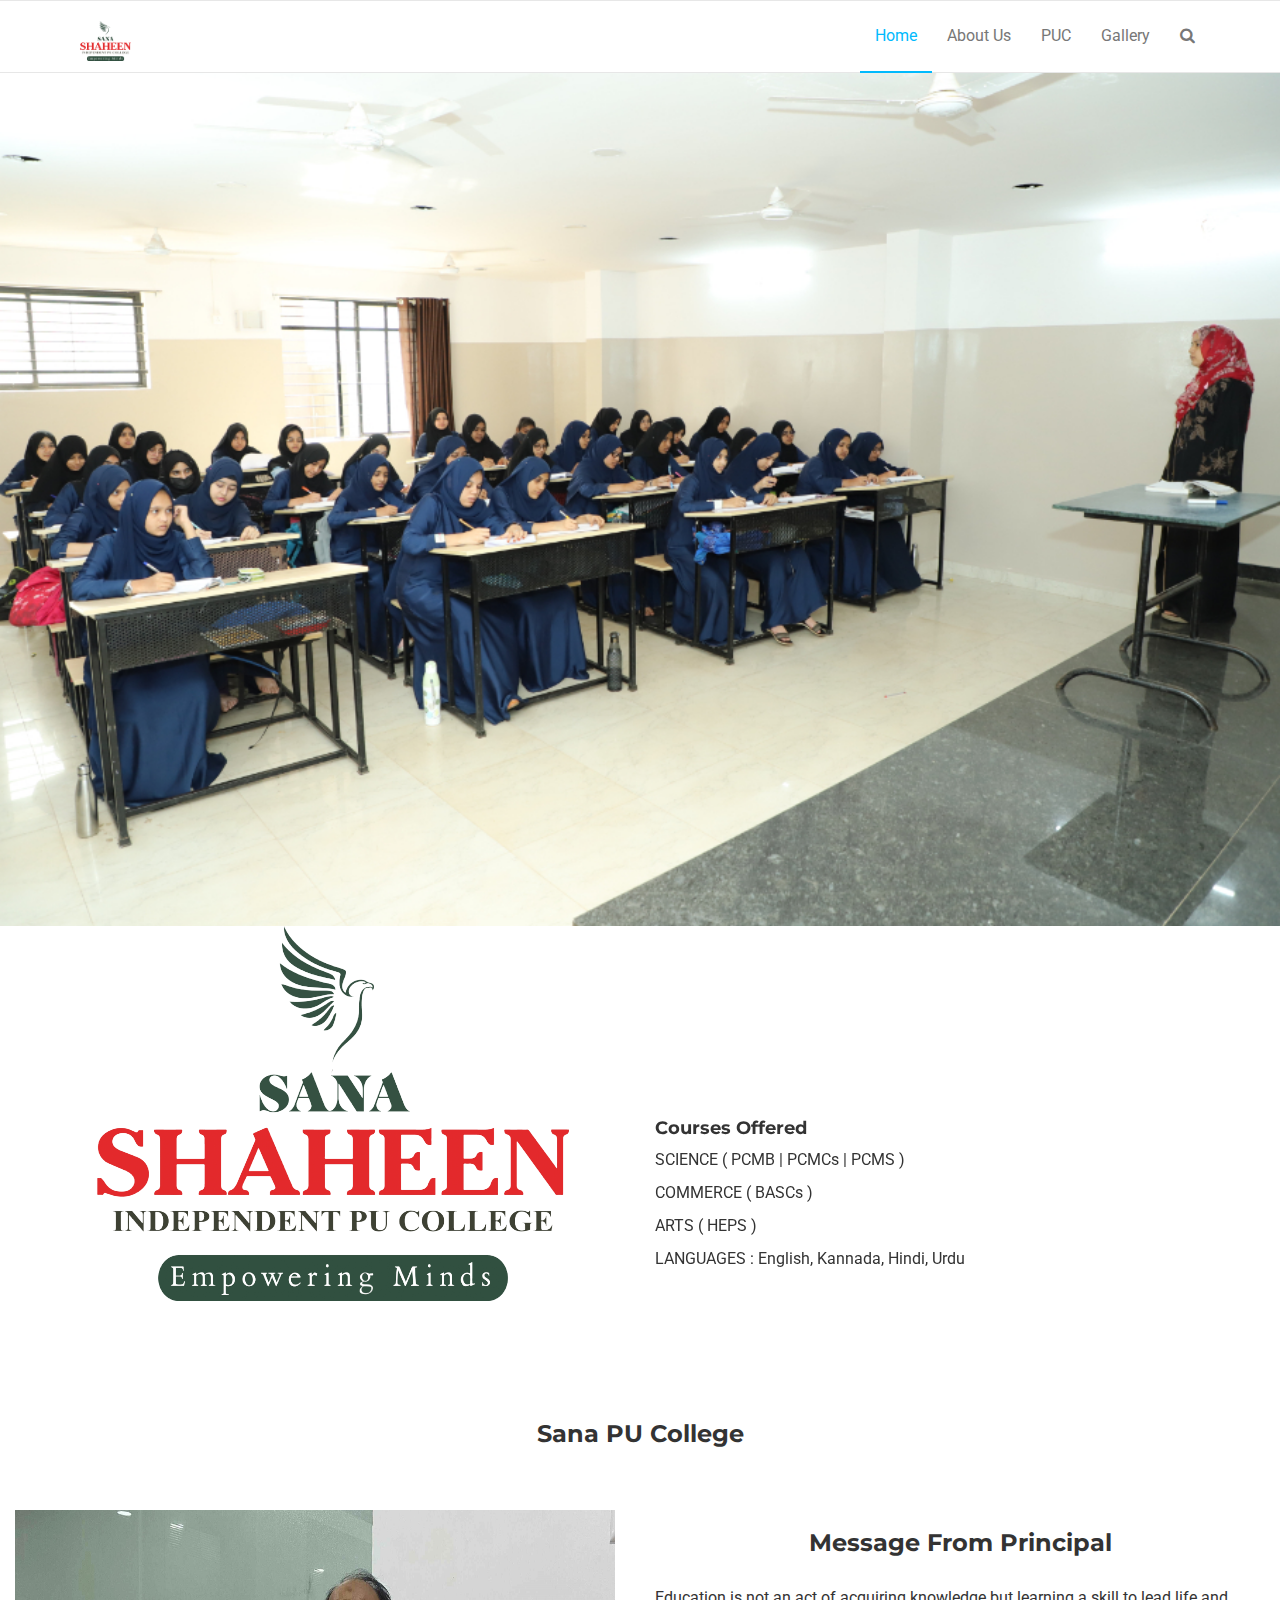
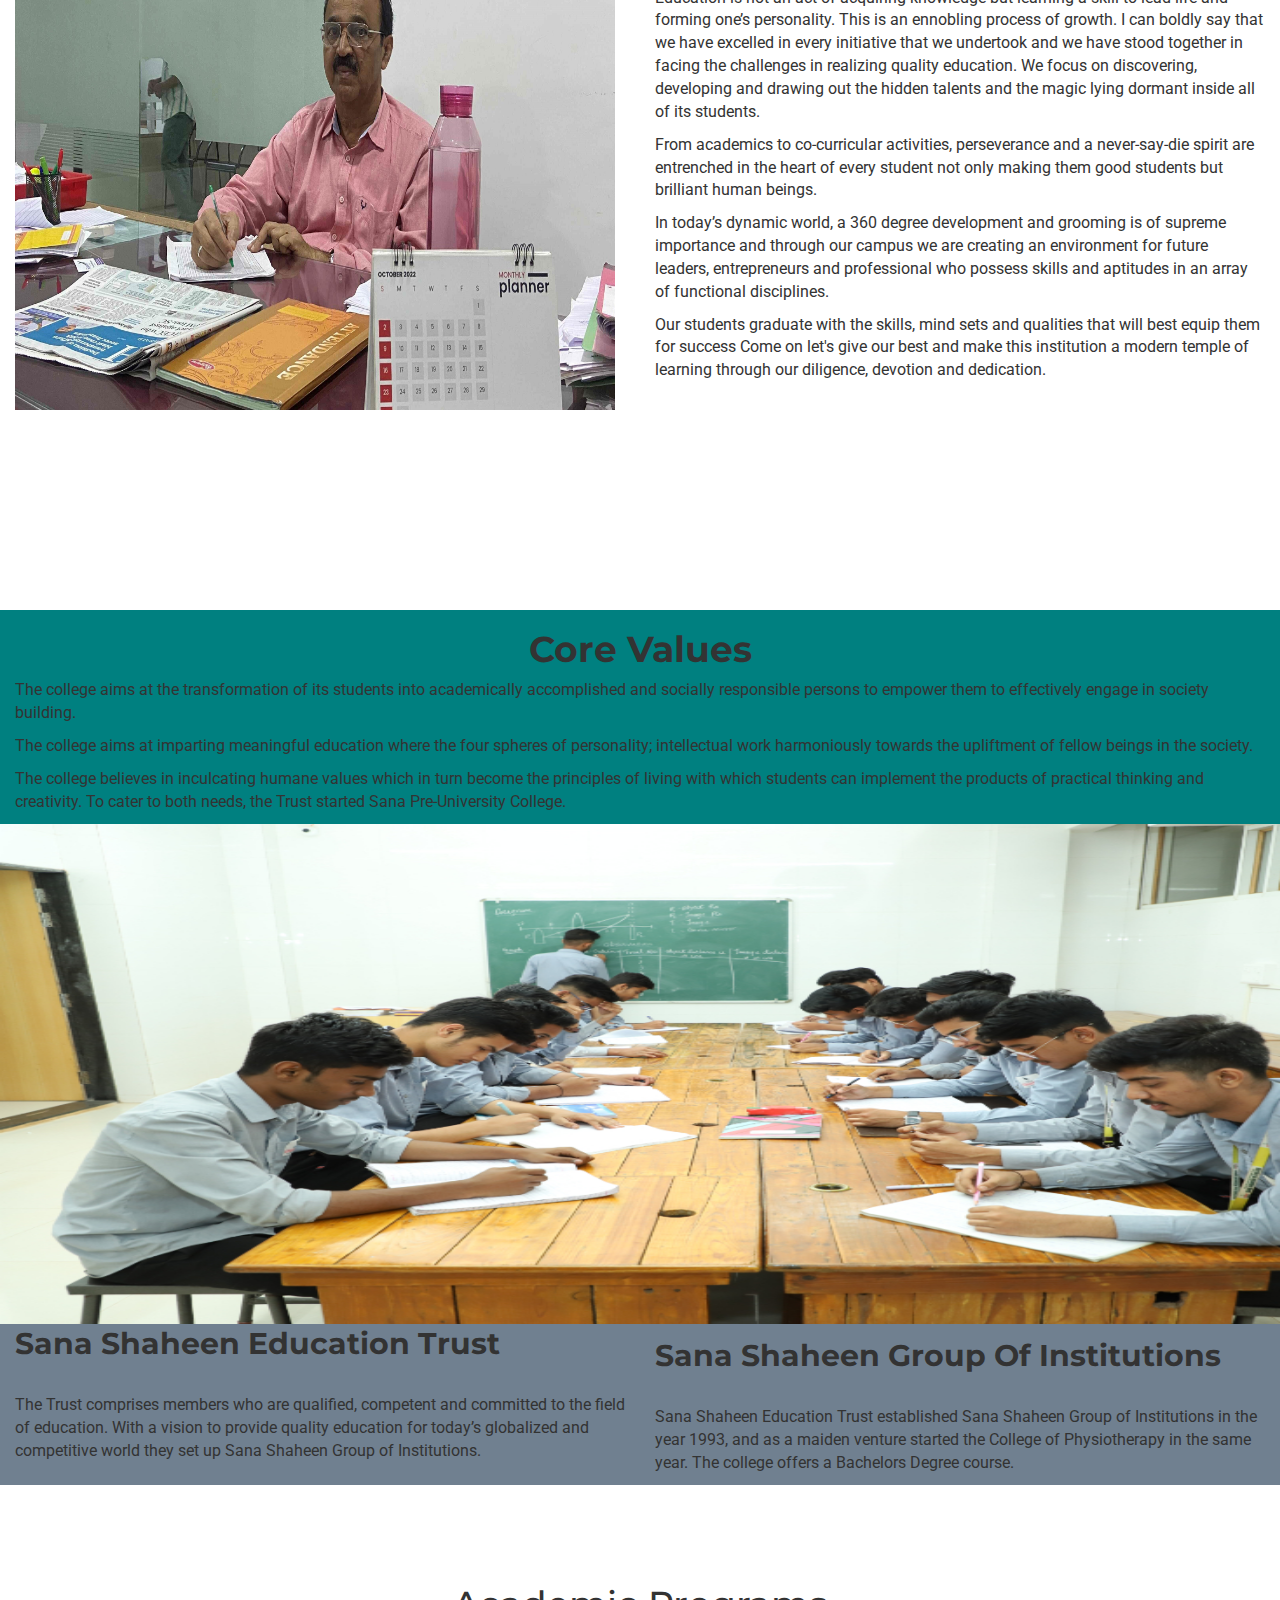
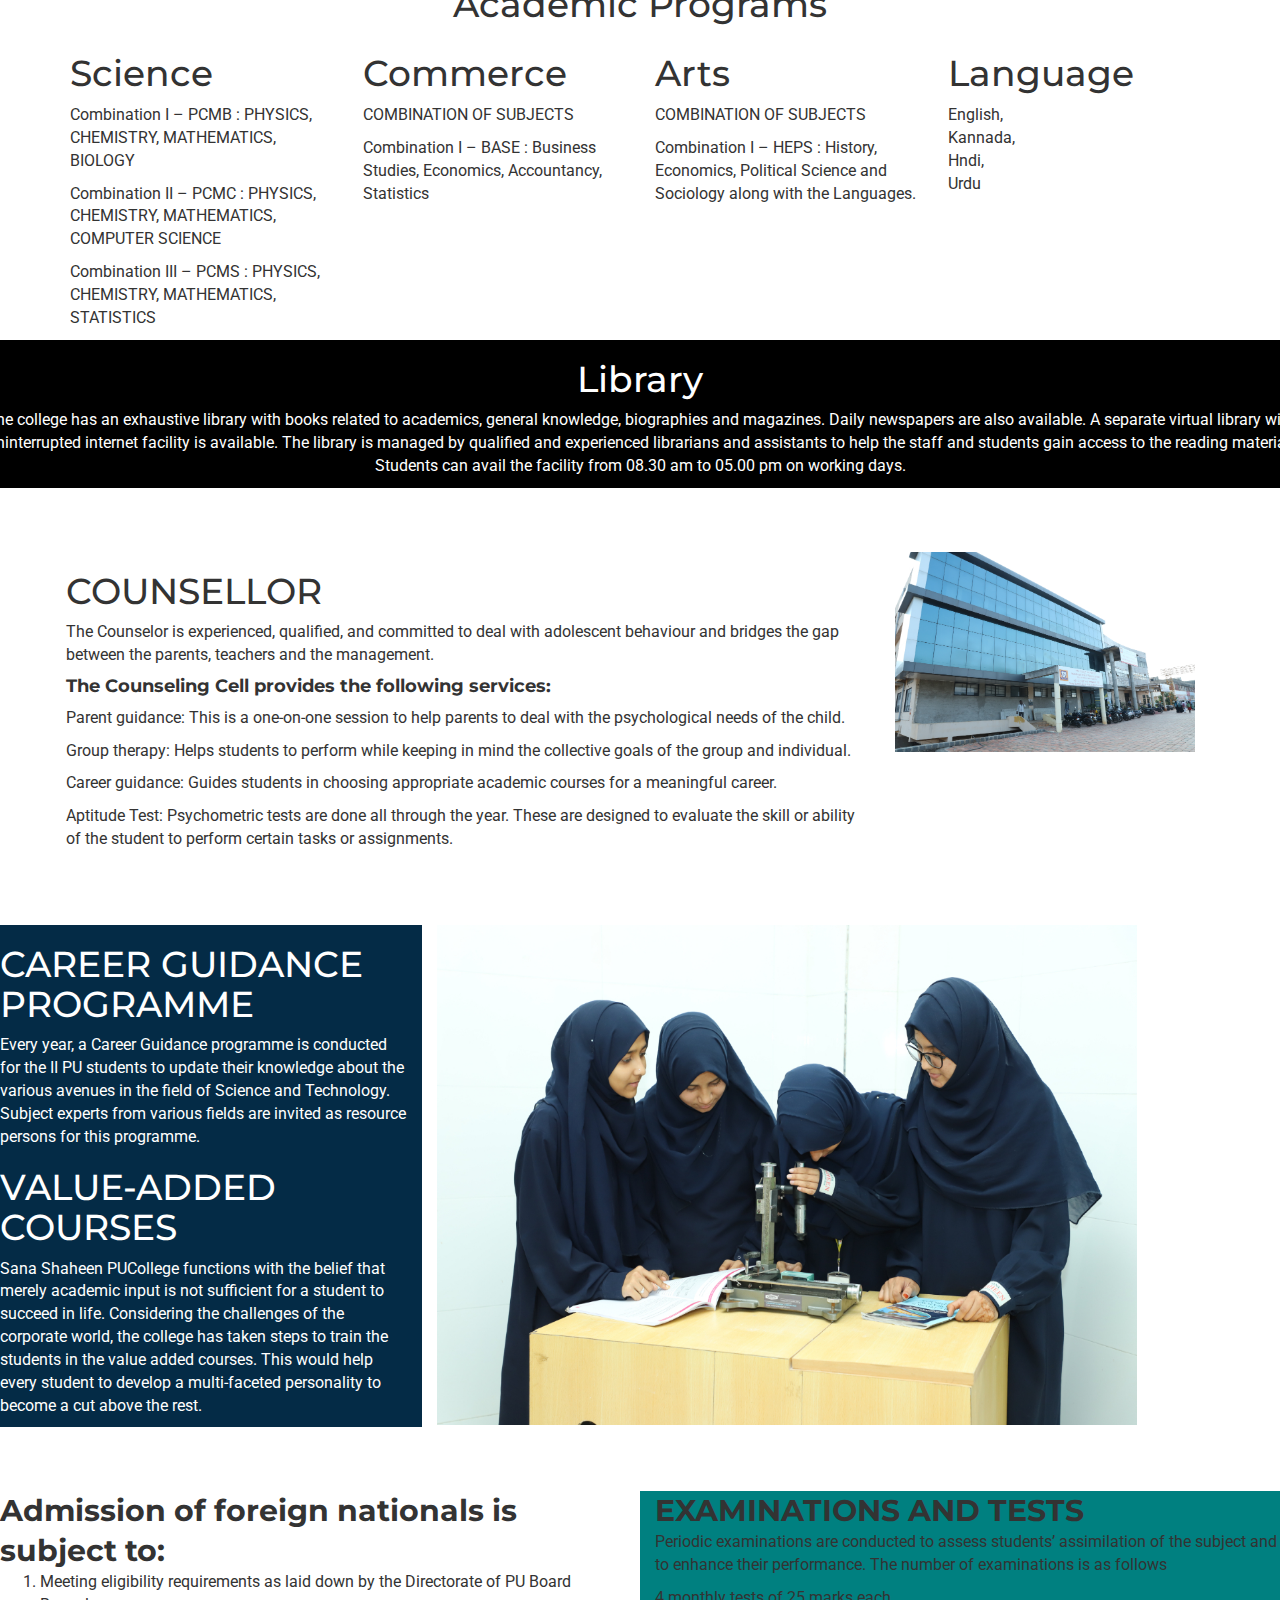
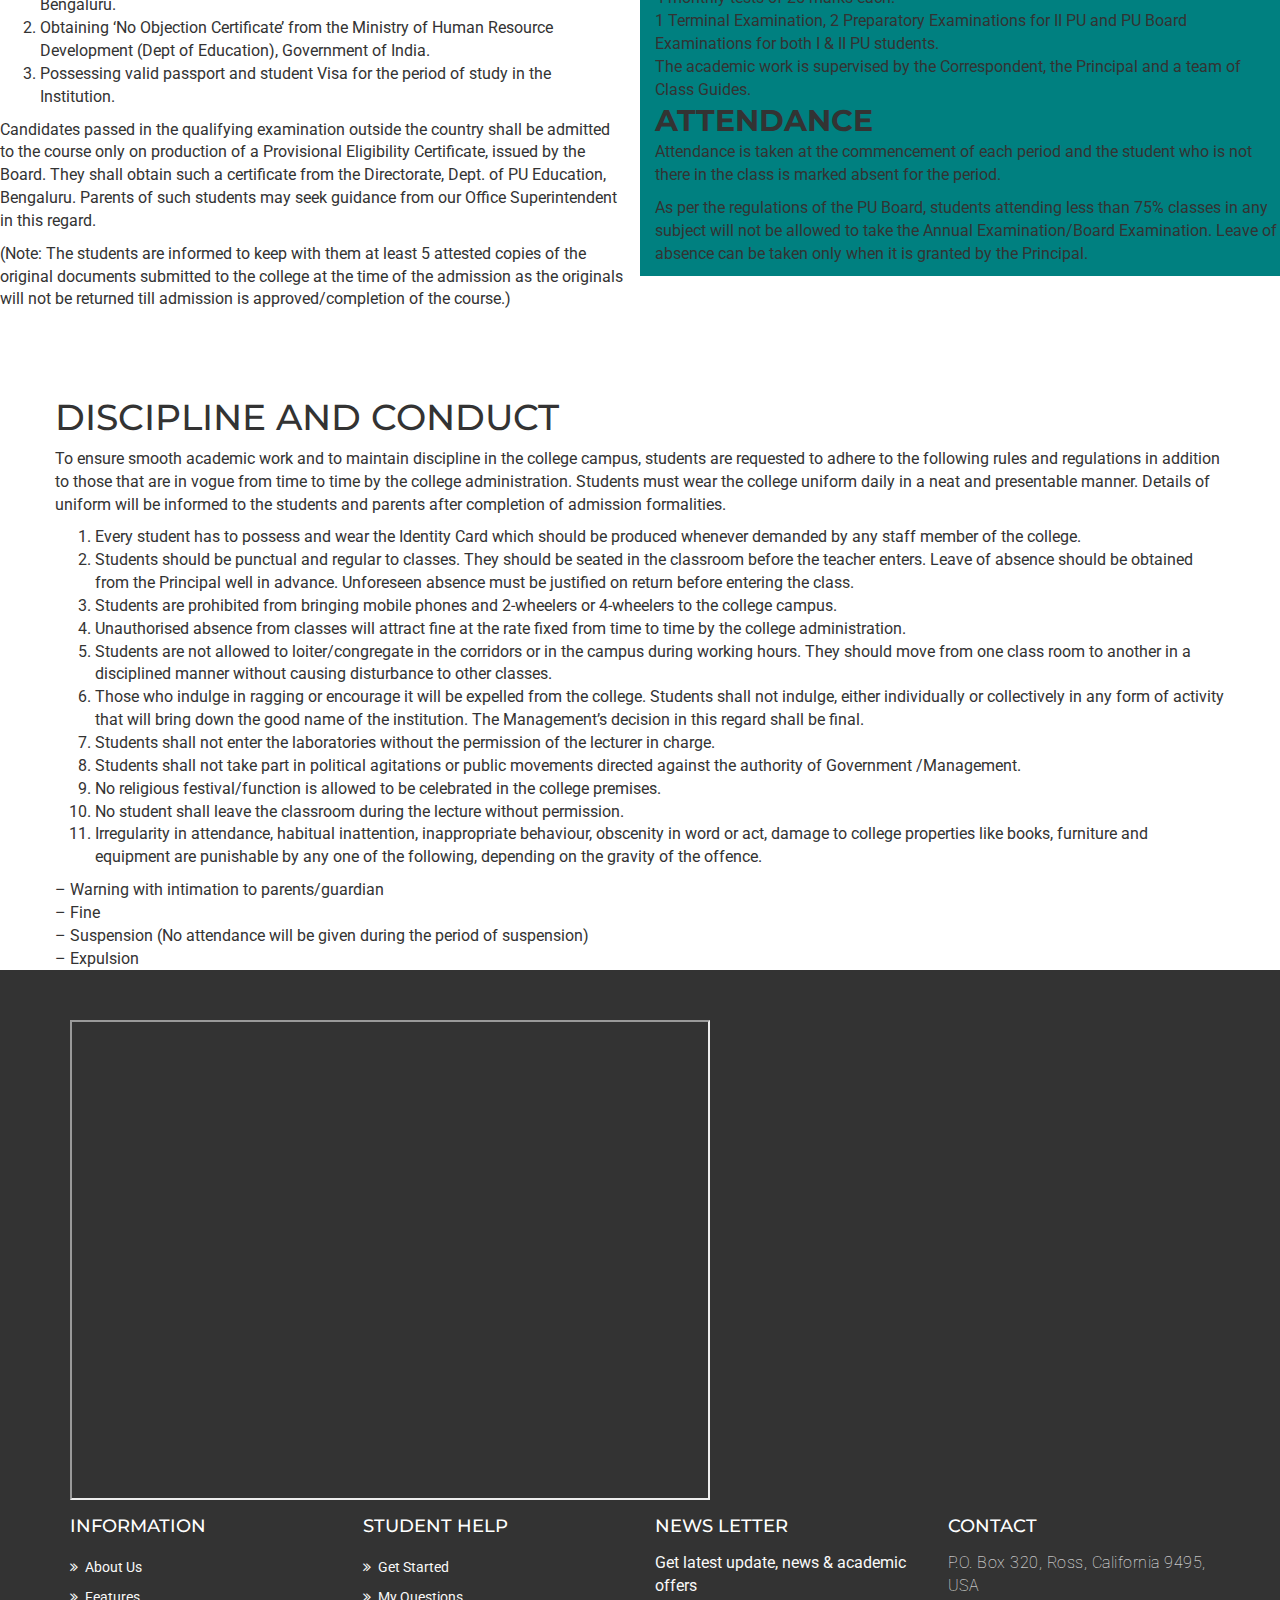
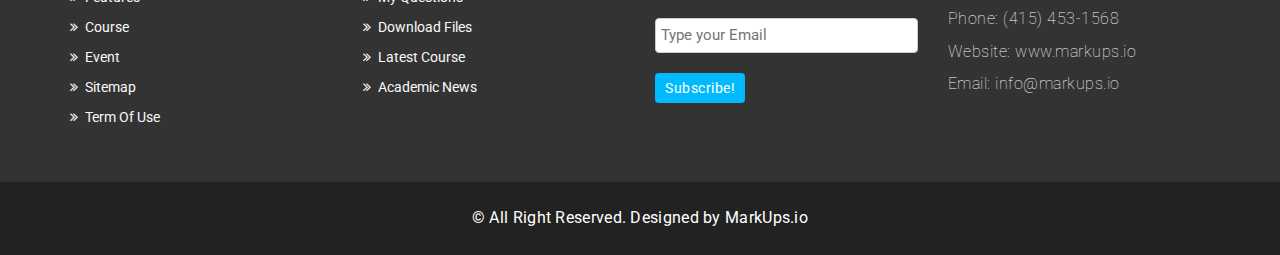
==== sana/puc.html @ 9d11dd0b "initial updates" ====
<!DOCTYPE html>
<html lang="en">

<head>
  <meta charset="utf-8">
  <meta http-equiv="X-UA-Compatible" content="IE=edge">
  <meta name="viewport" content="width=device-width, initial-scale=1">
  <title>Puc</title>



  <!-- Font awesome -->
  <link href="assets/css/font-awesome.css" rel="stylesheet">
  <!-- Bootstrap -->
  <link href="assets/css/bootstrap.css" rel="stylesheet">
  <!-- Slick slider -->
  <link rel="stylesheet" type="text/css" href="assets/css/slick.css">
  <!-- Fancybox slider -->
  <link rel="stylesheet" href="assets/css/jquery.fancybox.css" type="text/css" media="screen" />
  <!-- Theme color -->
  <link id="switcher" href="assets/css/theme-color/default-theme.css" rel="stylesheet">

  <!-- Main style sheet -->
  <link href="assets/css/style.css" rel="stylesheet">


  <!-- Google Fonts -->
  <link href='https://fonts.googleapis.com/css?family=Montserrat:400,700' rel='stylesheet' type='text/css'>
  <link href='https://fonts.googleapis.com/css?family=Roboto:400,400italic,300,300italic,500,700' rel='stylesheet'
    type='text/css'>


  <!-- HTML5 shim and Respond.js for IE8 support of HTML5 elements and media queries -->
  <!-- WARNING: Respond.js doesn't work if you view the page via file:// -->
  <!--[if lt IE 9]>
      <script src="https://oss.maxcdn.com/html5shiv/3.7.2/html5shiv.min.js"></script>
      <script src="https://oss.maxcdn.com/respond/1.4.2/respond.min.js"></script>
    <![endif]-->

</head>

<body>

  <!-- Start menu -->
  <section id="mu-menu">
    <nav class="navbar navbar-default" role="navigation">
      <div class="container">
        <div class="navbar-header">
          <!-- FOR MOBILE VIEW COLLAPSED BUTTON -->
          <button type="button" class="navbar-toggle collapsed" data-toggle="collapse" data-target="#navbar"
            aria-expanded="false" aria-controls="navbar">
            <span class="sr-only">Toggle navigation</span>
            <span class="icon-bar"></span>
            <span class="icon-bar"></span>
            <span class="icon-bar"></span>
          </button>
          <!-- LOGO -->
          <!-- TEXT BASED LOGO -->
          <a class="navbar-brand" href="index.html"><img src="./assets/images/sanalogo.png" height="40"></a>
          <!-- IMG BASED LOGO  -->
          <!-- <a class="navbar-brand" href="index.html"><img src="assets/img/logo.png" alt="logo"></a> -->
        </div>
        <div id="navbar" class="navbar-collapse collapse">
          <ul id="top-menu" class="nav navbar-nav navbar-right main-nav">
            <li class="active"><a href="index.html">Home</a></li>
            <li><a href="./about.html">About Us</a></li>
            <li><a href="./puc.html">PUC</a></li>
            <li><a href="gallery.html">Gallery</a></li>
            
            <li><a href="#" id="mu-search-icon"><i class="fa fa-search"></i></a></li>
          </ul>
        </div><!--/.nav-collapse -->
      </div>
    </nav>
  </section>
  <!-- End menu -->
  <!-- Start search box -->
  <div id="mu-search">
    <div class="mu-search-area">
      <button class="mu-search-close"><span class="fa fa-close"></span></button>
      <div class="container">
        <div class="row">
          <div class="col-md-12">
            <form class="mu-search-form">
              <input type="search" placeholder="Type Your Keyword(s) & Hit Enter">
            </form>
          </div>
        </div>
      </div>
    </div>
  </div>
  <!-- End search box -->

  <!-- single photo  -->
  <section id="mu-slider">
    
        <img src="./assets/images/s (3).jpg" class="img-fluid" height="100">
    
    
  </section>

  <!-- sana logo -->
  <section id="logo">
    
      <div class="row">
        <div class="col-lg-6">
          <img src="./assets/images/sanalogo.png" class="img-fluid">

        </div>
        <div class="col-lg-6" style="margin-top: 14%;">
          <h4 style="font-weight: bold;">Courses Offered</h4>
          <p>SCIENCE ( PCMB | PCMCs | PCMS )</p>
          <P>COMMERCE ( BASCs )</P>
          <P>ARTS ( HEPS )</P>
          <P>LANGUAGES : English, Kannada, Hindi, Urdu</P>

        </div>
      </div>
   
  </section>

  
<!-- message from princee -->
  <section id="mu-about-us">
    <div class="container-fluid">
      <h3 style="font-weight: bold; margin-bottom: 5%;" class="text-center">Sana PU College</h3>
            <div class="row">
              <div class="col-lg-6">
                
                <div class="mu-about-us-left">
                  <div class="mu-title">
                   
                  </div>
                  <div class=" mu-about-us-right">
                    <img src="./assets/images/princi.jpg" height="500" width="600" alt="img">
                  
                    
                  </div>
                 
                  
                </div>
              </div>
              <div class="col-lg-6">
                <div class="mu-title">
                    <h3 style="font-weight: bold; margin-bottom: 5%;">Message From Principal</h3>
                  </div>
                  <P>Education is not an act of acquiring knowledge but learning a skill to lead life and 
                    forming one’s personality. This is an ennobling process of growth. I can boldly say
                     that we have excelled in every initiative that we undertook and we have stood together
                      in facing the challenges in realizing quality education. We focus on discovering, 
                      developing and drawing out the hidden talents and the magic lying dormant inside 
                      all of its students.
                  </P>
                  <P>From academics to co-curricular activities, perseverance and a never-say-die spirit
                     are entrenched in the heart of every student not only making them good students but
                      brilliant human beings.</P>

                      <P>In today’s dynamic world, a 360 degree development and grooming is of supreme
                         importance and through our campus we are creating an environment for future 
                         leaders, entrepreneurs and professional who possess skills and aptitudes in
                          an array of functional disciplines.
                      </P>
                      <P>
                        Our students graduate with the skills, mind sets and qualities that will best
                         equip them for success Come on let's give our best and make this institution
                          a modern temple of learning through our diligence, devotion and dedication.
                      </P>
               
            </div>
         </div>
    </div>
    </div>
  </section>
 
  <!-- core values -->
  <section id="mu-about-us">
    <div class="container-fluid">
      <div class="row" style="background-color: teal;">
        <div class="col-md-12">
          <h1 class="text-center" style="font-weight: bold;">Core Values</h1>
      <P>The college aims at the transformation of its students into academically accomplished
         and socially responsible persons to empower them to effectively engage in society building.
      </P>
      <P>The college aims at imparting meaningful education where the four spheres of personality;
         intellectual work harmoniously towards the upliftment of fellow beings in the society.
      </P>
      <P>The college believes in inculcating humane values which in turn become the principles
         of living with which students can implement the products of practical thinking and creativity.
        To cater to both needs, the Trust started Sana Pre-University College.
        </P>  
      </div>
    </div>
    
    <div class="row">
        <img src="./assets/images/s (12).jpg" class="img-fluid" width="1500" height="500">
      </div>

   
        <div class="row" style=" background-color: slategray; " >
          <div class="col-lg-6">
            <h2 style="margin-bottom: 5%;">Sana Shaheen Education Trust</h2>
            <P >The Trust comprises members who are qualified, competent 
              and committed to the field of education. With a vision to 
              provide quality education for today’s globalized and 
              competitive world they set up Sana Shaheen Group of Institutions.</P>
  
          </div>
          <div class="col-lg-6">
            <h2 style="margin-bottom: 5%; margin-top: 2%;">Sana Shaheen Group Of
              Institutions</h2>
              <P>Sana Shaheen Education Trust established Sana Shaheen Group of
                 Institutions in the year 1993, and as a maiden venture started
                  the College of Physiotherapy in the same year. The college offers
                   a Bachelors Degree course.</P>
  
          </div>
      
      </div>
    </div>
  </section>

<!-- courses -->
  <section id="courses">
    <div class="container">
    <div class="row mx-5">
      <h1 class="text-center">Academic Programs</h1>
      <div class="col-lg-3">
        <h1>Science</h1>
        <P>Combination I – PCMB : PHYSICS, CHEMISTRY, MATHEMATICS, BIOLOGY
        </P>

        <P>Combination II – PCMC : PHYSICS, CHEMISTRY, MATHEMATICS, COMPUTER SCIENCE
        </P>

        <P>Combination III – PCMS : PHYSICS, CHEMISTRY, MATHEMATICS, STATISTICS</P>

      </div>

      <div class="col-lg-3">
        <h1>Commerce</h1>
        <P>COMBINATION OF SUBJECTS</P>
        <P>Combination I – BASE : Business Studies, Economics, Accountancy, Statistics</P>
        
      </div>

      <div class="col-lg-3">
        <h1>Arts</h1>
        <P>COMBINATION OF SUBJECTS
        </P>
        <P>Combination I – HEPS : History, Economics, Political Science and Sociology along with the Languages.</P>
      </div>

      <div class="col-lg-3">
        <h1>Language </h1>
        <ul>
          <li>
            English,
          </li>

          <li>
            Kannada,
          </li>

          <li>
            Hndi,
          </li>

          <li>
            Urdu
          </li>
        </ul>
        
      </div>
      </div>
    </div>
  </section>

<!-- library -->
  <section id="lab">
   <div class="row" style="background-color: black;">
    <h1 class="text-center" style="color: #fff;" >Library</h1>
    <p class="text-center" style="color: #fff;">The college has an exhaustive library with books related to academics, general knowledge, biographies and
       magazines. Daily newspapers are also available. A separate virtual library with uninterrupted internet
        facility is available. The library is managed by qualified and experienced librarians and assistants to 
        help the staff and students gain access to the reading material. Students can avail the facility from
         08.30 am to 05.00 pm on working days.</p>
   </div>
  </section>

  <!-- counselllor -->
  <section id="counsellor">
    <div class="row" style="margin-top: 5%; margin-bottom: 5%; margin-left: 4%;">
      <div class="col-lg-8">
        <h1>COUNSELLOR</h1>
        <p>The Counselor is experienced, qualified, and committed to deal with adolescent behaviour and bridges
           the gap between the parents, teachers and the management.</p>

           <h4 style="font-weight: bold;">The Counseling Cell provides the following services:</h4>

           <P>Parent guidance: This is a one-on-one session to help parents to deal with the psychological needs of the child.</P>
           <P>Group therapy: Helps students to perform while keeping in mind the collective goals of the group and individual.</P>
           <P>Career guidance: Guides students in choosing appropriate academic courses for a meaningful career.</P>
           <P>Aptitude Test: Psychometric tests are done all through the year. These are designed to evaluate the skill or ability of the student to perform certain tasks or assignments.</P>
      </div>
      <div class="col-lg-4">
          <img src="./assets/images/clg.jpg" class="img-fluid" height="200" width="300">
      </div>
    </div>

  </section>

<!-- career -->
  <section id="career">
    <div class="row">
      <div class="col-lg-4" style="background-color: #042B46;">
        <h1 style="color: #fff;">CAREER GUIDANCE
          PROGRAMME</h1>

          <P style="color: #fff;">Every year, a Career Guidance programme is conducted for the II PU
             students to update their knowledge about the various avenues in the 
             field of Science and Technology. Subject experts from various fields
              are invited as resource persons for this programme.
          </P>

          <h1 style="color: #fff;">VALUE-ADDED COURSES</h1>

          <P style="color: #fff;">Sana Shaheen PUCollege functions with the belief that merely academic
             input is not sufficient for a student to succeed in life. Considering
              the challenges of the corporate world, the college has taken steps to
               train the students in the value added courses. This would help every
                student to develop a multi-faceted personality to become a cut above the rest.</P>

      </div>

      <div class="col-lg-4">
        <img src="./assets/images/s (24).jpg" class="img-fluid" height="500" width="700">
      </div>
    </div>

  </section>


  <!-- Admission -->
  <section id="admission">
    <div class="row" style="margin-top: 5%;">
      <div class="col-lg-6" >
       <h2 >Admission of foreign nationals is subject to:</h2>
       <ol>
        <li>
          Meeting eligibility requirements as laid down by the Directorate of PU Board Bengaluru.
        </li>

        <li>
          Obtaining ‘No Objection Certificate’ from the Ministry of Human Resource Development 
          (Dept of Education), Government of India.
        </li>

        <li>
          Possessing valid passport and student Visa for the period of study in the Institution.
        </li>

       </ol>

       <p>Candidates passed in the qualifying examination outside the country shall be admitted
         to the course only on production of a Provisional Eligibility Certificate, issued by the 
         Board. They shall obtain such a certificate from the Directorate, Dept. of PU Education,
         Bengaluru. Parents of such students may seek guidance from our Office Superintendent in this regard.

       </p>

       <P>(Note: The students are informed to keep with them at least 5 attested copies of the original
         documents submitted to the college at the time of the admission as the originals will not be
          returned till admission is approved/completion of the course.)

       </P>

      </div>

      <div class="col-lg-6" style="background-color: teal;">
        <h2>EXAMINATIONS AND TESTS</h2>
        <P>Periodic examinations are conducted to assess students’ assimilation of the subject and to
           enhance their performance. The number of examinations is as follows</P>

           <ul>
            <li>
              4 monthly tests of 25 marks each.
            </li>
            <li>
              1 Terminal Examination, 2 Preparatory Examinations for II PU and PU Board Examinations for both I & II PU students.
            </li>
            <li>
              The academic work is supervised by the Correspondent, the Principal and a team of Class Guides.

            </li>
           </ul>

           <h2>ATTENDANCE</h2>
        <P>Attendance is taken at the commencement of each period and the student who is not there in the 
          class is marked absent for the period.</P>
          <P>
            As per the regulations of the PU Board, students attending less than 75% classes in any subject
             will not be allowed to take the Annual Examination/Board Examination. Leave of absence can be
              taken only when it is granted by the Principal.
          </P>
      </div>
    </div>

  </section>

  <!-- discipline -->
  <section id="contact">
    <div class="container">
    <div class="row" style="margin-top: 5%;">
      <h1>DISCIPLINE AND CONDUCT</h1>
      <P>To ensure smooth academic work and to maintain discipline in the college campus, students are requested
         to adhere to the following rules and regulations in addition to those that are in vogue from time to time
          by the college administration. Students must wear the college uniform daily in a neat and presentable manner.
           Details of uniform will be informed to the students and parents after completion of admission formalities.</P>

           <ol>
            <li>
              Every student has to possess and wear the Identity Card which should be produced whenever demanded by any staff member of the college.
            </li>
            <li>
              Students should be punctual and regular to classes. They should be seated in the classroom before the teacher
               enters. Leave of absence should be obtained from the Principal well in advance. Unforeseen absence must be justified 
               on return before entering the class.
            </li>
            <li>
              Students are prohibited from bringing mobile phones and 2-wheelers or 4-wheelers to the college campus.
            </li>
            <li>
              Unauthorised absence from classes will attract fine at the rate fixed from time to time by the college administration.
            </li>
            <li>
              Students are not allowed to loiter/congregate in the corridors or in the campus during working hours. They should move
               from one class room to another in a disciplined manner without causing disturbance to other classes.
            </li>
            <li>
              Those who indulge in ragging or encourage it will be expelled from the college. Students shall not indulge, either individually
               or collectively in any form of activity that will bring down the good name of the institution. The Management’s decision in this regard shall be final.
            </li>
            <li>
              Students shall not enter the laboratories without the permission of the lecturer in charge.
            </li>
            <li>
              Students shall not take part in political agitations or public movements directed against the authority of Government /Management.
            </li>
            <li>
              No religious festival/function is allowed to be celebrated in the college premises. 
            </li>
            <li>
              No student shall leave the classroom during the lecture without permission.
            </li>
            <li>
              Irregularity in attendance, habitual inattention, inappropriate behaviour, obscenity in word or act, damage to college properties like books, furniture and equipment are punishable by any one of the following, depending on the gravity of the offence. 
            </li>
          
           </ol>
           <ul>
            <li>
              – Warning with intimation to parents/guardian
            </li>
            <li>
              – Fine
            </li>
            <li>
              – Suspension (No attendance will be given during the period of suspension)
            </li>
            <li>
              – Expulsion
            </li>
           </ul>

    </div>
    </div>


  </section>

  <!-- Start footer -->
  <footer id="mu-footer">
    <!-- start footer top -->
    <div class="mu-footer-top">
      <div class="container">
        <div class="row">
          <div class="col-lg-6">
            <div class="embed-pdf"> 
              <iframe src="https://www.google.com/maps/place/Sana+Shaheen+P.U+College/@15.3906293,75.0987411,15z/data=!4m6!3m5!1s0x3bb8cd70176844d5:0x3011a6c06e0c9740!8m2!3d15.3906293!4d75.0987411!16s%2Fg%2F1tj8__4t?entry=ttu" width="640" height="480" allow="autoplay"></iframe>
          </div>
          </div>
          <div class="col-lg-6">
            
          </div>
        </div>
        <div class="mu-footer-top-area">
          <div class="row">
            <div class="col-lg-3 col-md-3 col-sm-3">
              <div class="mu-footer-widget">
                <h4>Information</h4>
                <ul>
                  <li><a href="#">About Us</a></li>
                  <li><a href="">Features</a></li>
                  <li><a href="">Course</a></li>
                  <li><a href="">Event</a></li>
                  <li><a href="">Sitemap</a></li>
                  <li><a href="">Term Of Use</a></li>
                </ul>
              </div>
            </div>
            <div class="col-lg-3 col-md-3 col-sm-3">
              <div class="mu-footer-widget">
                <h4>Student Help</h4>
                <ul>
                  <li><a href="">Get Started</a></li>
                  <li><a href="#">My Questions</a></li>
                  <li><a href="">Download Files</a></li>
                  <li><a href="">Latest Course</a></li>
                  <li><a href="">Academic News</a></li>
                </ul>
              </div>
            </div>
            <div class="col-lg-3 col-md-3 col-sm-3">
              <div class="mu-footer-widget">
                <h4>News letter</h4>
                <p>Get latest update, news & academic offers</p>
                <form class="mu-subscribe-form">
                  <input type="email" placeholder="Type your Email">
                  <button class="mu-subscribe-btn" type="submit">Subscribe!</button>
                </form>
              </div>
            </div>
            <div class="col-lg-3 col-md-3 col-sm-3">
              <div class="mu-footer-widget">
                <h4>Contact</h4>
                <address>
                  <p>P.O. Box 320, Ross, California 9495, USA</p>
                  <p>Phone: (415) 453-1568 </p>
                  <p>Website: www.markups.io</p>
                  <p>Email: info@markups.io</p>
                </address>
              </div>
            </div>
          </div>
        </div>
      </div>
    </div>
    <!-- end footer top -->
    <!-- start footer bottom -->
    <div class="mu-footer-bottom">
      <div class="container">
        <div class="mu-footer-bottom-area">
          <p>&copy; All Right Reserved. Designed by <a href="http://www.markups.io/" rel="nofollow">MarkUps.io</a></p>
        </div>
      </div>
    </div>
    <!-- end footer bottom -->
  </footer>
  <!-- End footer -->

  <!-- jQuery library -->
  <script src="assets/js/jquery.min.js"></script>
  <!-- Include all compiled plugins (below), or include individual files as needed -->
  <script src="assets/js/bootstrap.js"></script>
  <!-- Slick slider -->
  <script type="text/javascript" src="assets/js/slick.js"></script>
  <!-- Counter -->
  <script type="text/javascript" src="assets/js/waypoints.js"></script>
  <script type="text/javascript" src="assets/js/jquery.counterup.js"></script>
  <!-- Mixit slider -->
  <script type="text/javascript" src="assets/js/jquery.mixitup.js"></script>
  <!-- Add fancyBox -->
  <script type="text/javascript" src="assets/js/jquery.fancybox.pack.js"></script>


  <!-- Custom js -->
  <script src="assets/js/custom.js"></script>

</body>

</html>
---- sana/assets/css/theme-color/default-theme.css ----
/*=======================================
Template Design By MarkUps.
Author URI : http://www.markups.io/
========================================*/
.scrollToTop {
  background-color: #01bafd;
  border: 2px solid #01bafd;
}

.mu-read-more-btn:hover, .mu-read-more-btn:focus {
  background-color: #01bafd;
  border-color: #01bafd;
}

.mu-post-btn:hover, .mu-post-btn:focus {
  background-color: #01bafd;
  border-color: #01bafd;
}

#mu-header .mu-header-area .mu-header-top-right .mu-top-social-nav li a:hover, #mu-header .mu-header-area .mu-header-top-right .mu-top-social-nav li a:focus {
  color: #01bafd;
}

#mu-menu .navbar-header .navbar-brand i {
  color: #01bafd;
}
#mu-menu .navbar-default .navbar-nav li > a:hover, #mu-menu .navbar-default .navbar-nav li > a:focus {
  border-color: #01bafd;
  color: #01bafd;
}
#mu-menu .navbar-default .navbar-nav li .dropdown-menu {
  border-top: 2px solid #01bafd;
}
#mu-menu .navbar-default .navbar-nav li .dropdown-menu li a:hover, #mu-menu .navbar-default .navbar-nav li .dropdown-menu li a:focus {
  background-color: #01bafd;
}
#mu-menu .navbar-default .navbar-nav .open a:hover, #mu-menu .navbar-default .navbar-nav .open a:focus {
  background-color: #01bafd;
}

#mu-menu .navbar-default .navbar-nav > .active > a, #mu-menu .navbar-default .navbar-nav > .active > a:hover, #mu-menu .navbar-default .navbar-nav > .active > a:focus {
  color: #01bafd;
  border-bottom: 2px solid #01bafd;
  background-color: transparent;
}

#mu-search .mu-search-area .mu-search-close {
  background-color: #01bafd;
}

#mu-slider .mu-slider-single .mu-slider-content span {
  background-color: #01bafd;
}
#mu-slider .slick-prev,
#mu-slider .slick-next {
  background-color: #01bafd;
}

#mu-features .mu-features-area .mu-features-content .mu-single-feature span {
  color: #01bafd;
  border: 1px solid #01bafd;
}
#mu-features .mu-features-area .mu-features-content .mu-single-feature a:hover, #mu-features .mu-features-area .mu-features-content .mu-single-feature a:focus {
  color: #01bafd;
  border-color: #01bafd;
}

#mu-latest-courses .mu-latest-courses-area .mu-latest-courses-content .slick-dots .slick-active {
  background-color: #01bafd;
}

.mu-latest-course-single .mu-latest-course-img .mu-latest-course-imgcaption a:hover, .mu-latest-course-single .mu-latest-course-img .mu-latest-course-imgcaption a:focus {
  color: #01bafd;
}
.mu-latest-course-single .mu-latest-course-single-content h4 a:hover, .mu-latest-course-single .mu-latest-course-single-content h4 a:focus {
  color: #01bafd;
}
.mu-latest-course-single .mu-latest-course-single-content .mu-latest-course-single-contbottom .mu-course-details {
  color: #01bafd;
}

#mu-our-teacher .mu-our-teacher-area .mu-our-teacher-content .mu-our-teacher-single .mu-our-teacher-img .mu-our-teacher-social {
  background-color: #01bafd;
}
#mu-our-teacher .mu-our-teacher-area .mu-our-teacher-content .mu-our-teacher-single .mu-our-teacher-img .mu-our-teacher-social a:hover, #mu-our-teacher .mu-our-teacher-area .mu-our-teacher-content .mu-our-teacher-single .mu-our-teacher-img .mu-our-teacher-social a:focus {
  color: #01bafd;
}

#mu-testimonial .mu-testimonial-area .mu-testimonial-content .mu-testimonial-item .mu-testimonial-info span {
  color: #01bafd;
}
#mu-testimonial .mu-testimonial-area .mu-testimonial-content .slick-dots .slick-active {
  background-color: #01bafd;
}

.mu-blog-single-item .mu-blog-single-img .mu-blog-caption h3 a:hover {
  color: #01bafd;
}
.mu-blog-single-item .mu-blog-meta a:hover, .mu-blog-single-item .mu-blog-meta a:focus {
  color: #01bafd;
}
.mu-blog-single-item .mu-blog-description a:hover, .mu-blog-single-item .mu-blog-description a:focus {
  border-color: #01bafd;
}

#mu-page-breadcrumb .mu-page-breadcrumb-area .breadcrumb .active {
  color: #01bafd;
}

#mu-course-content {
  background-color: #f8f8f8;
  display: inline;
  float: left;
  padding: 100px 0;
  width: 100%;
}
#mu-course-content .mu-course-content-area {
  display: inline;
  float: left;
  width: 100%;
}
#mu-course-content .mu-course-content-area .mu-course-container {
  display: inline;
  float: left;
  width: 100%;
}
#mu-course-content .mu-course-content-area .mu-course-container .mu-latest-course-single {
  border: 1px solid #ccc;
  margin-bottom: 30px;
}
#mu-course-content .mu-course-content-area .mu-sidebar .mu-single-sidebar .mu-sidebar-catg li a:hover, #mu-course-content .mu-course-content-area .mu-sidebar .mu-single-sidebar .mu-sidebar-catg li a:focus {
  color: #01bafd;
}
#mu-course-content .mu-course-content-area .mu-sidebar .mu-single-sidebar .mu-sidebar-popular-courses .media .media-body .media-heading a:hover, #mu-course-content .mu-course-content-area .mu-sidebar .mu-single-sidebar .mu-sidebar-popular-courses .media .media-body .media-heading a:focus {
  color: #01bafd;
}
#mu-course-content .mu-course-content-area .mu-sidebar .mu-single-sidebar .tag-cloud a:hover, #mu-course-content .mu-course-content-area .mu-sidebar .mu-single-sidebar .tag-cloud a:focus {
  color: #01bafd;
  border-color: #01bafd;
}

.mu-pagination .pagination li a:hover, .mu-pagination .pagination li a:focus {
  background-color: #01bafd;
  border-color: #01bafd;
}
.mu-pagination .pagination .active a {
  background-color: #01bafd;
  border-color: #01bafd;
}

.mu-related-item {
  display: inline;
  float: left;
  margin-top: 30px;
  width: 100%;
}
.mu-related-item .mu-related-item-area #mu-related-item-slide .slick-prev,
.mu-related-item .mu-related-item-area #mu-related-item-slide .slick-next {
  background-color: #01bafd;
}

.mu-blog-single .mu-blog-single-item .mu-blog-tags .mu-news-single-tagnav li a:hover, .mu-blog-single .mu-blog-single-item .mu-blog-tags .mu-news-single-tagnav li a:focus {
  color: #01bafd;
}
.mu-blog-single .mu-blog-single-item .mu-blog-social .mu-news-social-nav li a:hover, .mu-blog-single .mu-blog-single-item .mu-blog-social .mu-news-social-nav li a:focus {
  background-color: #01bafd;
  border-color: #01bafd;
}

.mu-blog-single-navigation a:hover, .mu-blog-single-navigation a:focus {
  background-color: #01bafd;
  border-color: #01bafd;
}

.mu-comments-area {
  display: inline;
  float: left;
  width: 100%;
  margin-top: 20px;
}
.mu-comments-area h3 {
  margin-bottom: 20px;
  padding: 20px;
  border-bottom: 1px solid #ccc;
  padding-left: 0;
}
.mu-comments-area .comments .commentlist li .reply-btn:hover, .mu-comments-area .comments .commentlist li .reply-btn:focus {
  background-color: #01bafd;
  border-color: #01bafd;
}
.mu-comments-area .comments .commentlist li .author-tag {
  background-color: #01bafd;
}
.mu-comments-area .comments .comments-pagination li a:hover, .mu-comments-area .comments .comments-pagination li a:focus {
  color: #01bafd;
}

#mu-gallery .mu-gallery-area .mu-gallery-content {
  width: 100%;
}
#mu-gallery .mu-gallery-area .mu-gallery-content .mu-gallery-top ul li {
  background-color: #01bafd;
  border: 1px solid #01bafd;
}
#mu-gallery .mu-gallery-area .mu-gallery-content .mu-gallery-top ul li:hover, #mu-gallery .mu-gallery-area .mu-gallery-content .mu-gallery-top ul li:focus {
  color: #01bafd;
  border-color: #01bafd;
}
#mu-gallery .mu-gallery-area .mu-gallery-content .mu-gallery-top ul .active {
  color: #01bafd;
  border-color: #01bafd;
}
#mu-gallery .mu-gallery-area .mu-gallery-content .mu-gallery-body ul li .mu-single-gallery .mu-single-gallery-item .mu-single-gallery-info .mu-single-gallery-info-inner a {
  background-color: #01bafd;
}

#mu-contact .mu-contact-area .mu-contact-content .mu-contact-left .contactform input[type="text"]:focus,
#mu-contact .mu-contact-area .mu-contact-content .mu-contact-left .contactform input[type="email"]:focus,
#mu-contact .mu-contact-area .mu-contact-content .mu-contact-left .contactform input[type="url"]:focus {
  border-color: #01bafd;
}
#mu-contact .mu-contact-area .mu-contact-content .mu-contact-left .contactform textarea:focus {
  border-color: #01bafd;
}

#mu-error .mu-error-area h2 {
  color: #01bafd;
}

#mu-footer .mu-footer-top .mu-footer-top-area .mu-footer-widget ul li a:hover, #mu-footer .mu-footer-top .mu-footer-top-area .mu-footer-widget ul li a:focus {
  color: #01bafd;
}
#mu-footer .mu-footer-top .mu-footer-top-area .mu-footer-widget .mu-subscribe-form input[type="email"]:focus {
  border-color: #01bafd;
}
#mu-footer .mu-footer-top .mu-footer-top-area .mu-footer-widget .mu-subscribe-form .mu-subscribe-btn {
  background-color: #01bafd;
}

/*=======================================
Template Design By MarkUps.
Author URI : http://www.markups.io/
========================================*/
---- sana/assets/css/style.css ----
/*
  Template Name: Varsity
  Author : MarkUps
  Author URI: http://www.markups.io/
  Version: 1.0
  Tags: light, white, education, online education, school, college, university multi page, custom-colors, Bootstrap, responsive, html5, css3, Sass, template, web template

*/

/* Table of Content
==================================================
#BASIC TYPOGRAPHY
#HEADER SECTION
#NAVBAR SECTION
#SLIDER SECTION
#SERVICE SECTION
#ABOUT US SECTION
#COUNTER SECTION
#FEATURES SECTION
#LATEST COURSES SECTION
#TEACHER SECTION
#TESTIMONIAL SECTION
#FROM BLOG SECTION
# COURSES PAGE
#BLOG PAGE
#GALLERY PAGE
#CONTACT PAGE
#ERROR  PAGE
#FOOTER SECTION
#RESPONSIVE DESIGN
*/

/* BASE - Base tyles, Variables, Mixins, etc. */
body {
  background-color: #ffffff;
  font-family: "Roboto", sans-serif;
  color: #333333;
  font-size: 16px;
  overflow-x: hidden;
}

.no-padding {
  padding: 0;
}

.no-border {
  border: none;
}

/* MODULES - Individual site components */
ul {
  padding: 0;
  margin: 0;
  list-style: none;
}

a {
  text-decoration: none;
  color: #333333;
}

a:hover,
a:focus {
  outline: none;
  text-decoration: none;
}

h1, h2, h3, h4, h5, h6 {
  font-family: "Montserrat", sans-serif;
}

h2 {
  font-size: 30px;
  font-weight: 700;
  line-height: 40px;
  margin: 0;
}

img {
  border: none;
}

.mu-read-more-btn {
  border: 1px solid #fff;
  color: #fff;
  display: inline-block;
  margin-top: 10px;
  padding: 10px 20px;
  text-transform: uppercase;
  -webkit-transition: all 0.5s;
  -moz-transition: all 0.5s;
  -ms-transition: all 0.5s;
  -o-transition: all 0.5s;
  transition: all 0.5s;
}
.mu-read-more-btn:hover, .mu-read-more-btn:focus {
  color: #fff;
}

.mu-post-btn {
  background-color: transparent;
  border: 1px solid #ccc;
  display: inline-block;
  font-size: 16px;
  padding: 10px 18px;
  -webkit-transition: all 0.5s;
  -moz-transition: all 0.5s;
  -ms-transition: all 0.5s;
  -o-transition: all 0.5s;
  transition: all 0.5s;
}
.mu-post-btn:hover, .mu-post-btn:focus {
  color: #fff;
}

/* LAYOUTS - Page layout styles */
/*==================
 HEADER SECTION
====================*/
#mu-header {
  background-color: #f8f8f8;
  display: inline;
  float: left;
  width: 100%;
}
#mu-header .mu-header-area {
  display: inline;
  float: left;
  padding: 10px 0;
  width: 100%;
}
#mu-header .mu-header-area .mu-header-top-left {
  display: inline;
  float: left;
  width: 100%;
}
#mu-header .mu-header-area .mu-header-top-left .mu-top-email {
  display: inline;
  float: left;
  font-size: 14px;
}
#mu-header .mu-header-area .mu-header-top-left .mu-top-email i {
  margin-right: 5px;
}
#mu-header .mu-header-area .mu-header-top-left .mu-top-phone {
  border-left: 1px solid #ddd;
  display: inline;
  font-size: 14px;
  float: left;
  margin-left: 15px;
  padding-left: 15px;
}
#mu-header .mu-header-area .mu-header-top-left .mu-top-phone i {
  margin-right: 5px;
}
#mu-header .mu-header-area .mu-header-top-right {
  display: inline;
  float: left;
  text-align: right;
  width: 100%;
}
#mu-header .mu-header-area .mu-header-top-right .mu-top-social-nav {
  display: inline-block;
}
#mu-header .mu-header-area .mu-header-top-right .mu-top-social-nav li {
  display: inline-block;
}
#mu-header .mu-header-area .mu-header-top-right .mu-top-social-nav li a {
  display: inline-block;
  font-size: 14px;
  padding: 0 8px;
  -webkit-transition: all 0.5s;
  -moz-transition: all 0.5s;
  -ms-transition: all 0.5s;
  -o-transition: all 0.5s;
  transition: all 0.5s;
}

/*==================
 NAVBAR SECTION
====================*/
#mu-menu {
  display: inline;
  float: left;
  width: 100%;
}
#mu-menu .navbar-header .navbar-brand {
  color: #333;
  font-family: "Montserrat", sans-serif;
  font-size: 26px;
  font-weight: bold;
  text-transform: uppercase;
  padding-top: 20px;
  letter-spacing: 0.5px;
}
#mu-menu .navbar-header .navbar-brand i {
  font-size: 35px;
}
#mu-menu .navbar-header .navbar-brand span {
  margin-left: 4px;
}
#mu-menu .navbar-default {
  background-color: #fff;
  border-radius: 0;
  border-left: none;
  border-right: none;
  margin-bottom: 0px;
}
#mu-menu .navbar-default .navbar-nav li > a {
  border-bottom: 2px solid transparent;
  padding-bottom: 25px;
  padding-top: 25px;
  margin-bottom: -1px;
  -webkit-transition: all 0.5s;
  -moz-transition: all 0.5s;
  -ms-transition: all 0.5s;
  -o-transition: all 0.5s;
  transition: all 0.5s;
}
#mu-menu .navbar-default .navbar-nav li #mu-search-icon:hover, #mu-menu .navbar-default .navbar-nav li #mu-search-icon:focus {
  border: none;
}
#mu-menu .navbar-default .navbar-nav li .dropdown-menu {
  border-radius: 0px;
}
#mu-menu .navbar-default .navbar-nav li .dropdown-menu li a {
  color: #333333;
  padding-top: 10px;
  padding-bottom: 10px;
}
#mu-menu .navbar-default .navbar-nav li .dropdown-menu li a:hover, #mu-menu .navbar-default .navbar-nav li .dropdown-menu li a:focus {
  color: #fff;
}
#mu-menu .navbar-default .navbar-nav .open a:hover, #mu-menu .navbar-default .navbar-nav .open a:focus {
  color: #fff;
}

/* ALL SECTION */
/*scrol to top*/
.scrollToTop {
  border-radius: 4px;
  bottom: 60px;
  color: #fff;
  display: none;
  font-size: 30px;
  line-height: 50px;
  height: 50px;
  font-family: "Montserrat", sans-serif;
  padding: 5px 0;
  position: fixed;
  right: 20px;
  text-align: center;
  text-decoration: none;
  width: 50px;
  z-index: 999;
  -webkit-transition: all 0.5s ease 0s;
  -moz-transition: all 0.5s ease 0s;
  -ms-transition: all 0.5s ease 0s;
  -o-transition: all 0.5s ease 0s;
  transition: all 0.5s ease 0s;
}
.scrollToTop i {
  display: block;
}
.scrollToTop span {
  display: block;
  text-transform: uppercase;
  font-size: 14px;
  font-weight: bold;
}

.scrollToTop:hover,
.scrollToTop:focus {
  color: #fff;
}

#mu-search {
  background-color: rgba(0, 0, 0, 0.9);
  height: 100%;
  left: 0;
  opacity: 1;
  position: fixed;
  top: 0;
  transform: translateY(-100%) scale(0);
  -webkit-transition: all 0.5s ease-in-out 0s;
  -moz-transition: all 0.5s ease-in-out 0s;
  -ms-transition: all 0.5s ease-in-out 0s;
  -o-transition: all 0.5s ease-in-out 0s;
  transition: all 0.5s ease-in-out 0s;
  width: 100%;
  z-index: 99999;
}
#mu-search .mu-search-area {
  display: inline;
  float: left;
  width: 100%;
  padding: 20% 0;
  text-align: center;
}
#mu-search .mu-search-area .mu-search-close {
  border: none;
  color: #fff;
  display: inline-block;
  font-size: 25px;
  outline: none;
  height: 50px;
  line-height: 50px;
  position: absolute;
  right: 100px;
  text-align: center;
  top: 50px;
  width: 50px;
}
#mu-search .mu-search-area .mu-search-form input[type="search"] {
  background: transparent none repeat scroll 0 0;
  border: medium none;
  color: #fff;
  font-size: 45px;
  font-family: "Montserrat", sans-serif;
  height: 100px;
  outline: medium none;
  text-align: center;
  width: 100%;
}

#mu-search.mu-search-open {
  transform: translateY(0) scale(1);
}

/*==================
 SLIDER SECTION
====================*/
#mu-slider {
  display: inline;
  float: left;
  width: 100%;
}
#mu-slider .mu-slider-single {
  display: inline;
  float: left;
  width: 100%;
  position: relative;
}
#mu-slider .mu-slider-single .mu-slider-img {
  display: inline;
  float: left;
  width: 100%;
  height: 600px;
}
#mu-slider .mu-slider-single .mu-slider-img:after {
  background-color: rgba(0, 0, 0, 0.097);
  content: '';
  position: absolute;
  left: 0;
  right: 0;
  top: 0;
  bottom: 0;
}
#mu-slider .mu-slider-single .mu-slider-img figure {
  height: 100%;
  width: 100%;
}
#mu-slider .mu-slider-single .mu-slider-img figure img {
  width: 100%;
  height: 100%;
}
#mu-slider .mu-slider-single .mu-slider-content {
  color: #fff;
  position: absolute;
  left: 0;
  right: 0;
  top: 20%;
  padding: 0 15%;
  width: 100%;
  text-align: center;
  height: 100%;
}
#mu-slider .mu-slider-single .mu-slider-content h4 {
  letter-spacing: 1px;
  margin-bottom: 0;
}
#mu-slider .mu-slider-single .mu-slider-content span {
  display: inline-block;
  height: 1px;
  width: 100px;
}
#mu-slider .mu-slider-single .mu-slider-content h2 {
  font-size: 50px;
  line-height: 80px;
  margin-bottom: 10px;
}
#mu-slider .mu-slider-single .mu-slider-content p {
  font-size: 18px;
  letter-spacing: 0.5px;
  line-height: 28px;
}
#mu-slider .mu-slider-single .mu-slider-content a {
  margin-top: 25px;
}
#mu-slider .slick-prev,
#mu-slider .slick-next {
  height: 60px;
  width: 60px;
  background-color: #2222227e;
}
#mu-slider .slick-prev:before,
#mu-slider .slick-next:before {
  color: #fff;
  font-size: 25px;
}

/*==================
 SERVICE SECTION
====================*/
#mu-service {
  display: inline;
  float: left;
  margin-top: -80px;
  width: 100%;
}
#mu-service .mu-service-area {
  display: inline;
  float: left;
  width: 100%;
}
#mu-service .mu-service-area .mu-service-single {
  background-color: rgb(0, 33, 71);;
  color: #fff;
  display: inline;
  float: left;
  padding: 35px 25px;
  text-align: center;
  width: 33.33%;
}
#mu-service .mu-service-area .mu-service-single:nth-child(2) {
  background-color: #10b455;
}
#mu-service .mu-service-area .mu-service-single:nth-child(3) {
  background-color: rgb(0, 33, 71);;
}
#mu-service .mu-service-area .mu-service-single span {
  font-size: 30px;
}
#mu-service .mu-service-area .mu-service-single h3 {
  font-size: 25px;
}
#mu-service .mu-service-area .mu-service-single p {
  font-weight: lighter;
}

/*==================
 ABOUT SECTION
====================*/
#mu-about-us {
  display: inline;
  float: left;
  width: 100%;
  padding: 100px 0;
}
#mu-about-us .mu-about-us-area {
  display: inline;
  float: left;
  width: 100%;
}
#mu-about-us .mu-about-us-area .mu-about-us-left {
  display: inline;
  float: left;
  width: 100%;
}
#mu-about-us .mu-about-us-area .mu-about-us-left h2 {
  font-size: 40px;
  margin-bottom: 20px;
  text-align: left;
}
#mu-about-us .mu-about-us-area .mu-about-us-left ul {
  margin-left: 25px;
  margin-bottom: 15px;
}
#mu-about-us .mu-about-us-area .mu-about-us-left ul li {
  line-height: 30px;
  list-style: circle;
}
#mu-about-us .mu-about-us-area .mu-about-us-right {
  display: inline;
  float: left;
  width: 100%;
  display: block;
  width: 100%;
}
#mu-about-us .mu-about-us-area .mu-about-us-right a {
  display: block;
  width: 100%;
  position: relative;
}
#mu-about-us .mu-about-us-area .mu-about-us-right a img {
  width: 100%;
}
#mu-about-us .mu-about-us-area .mu-about-us-right a:after {
  background-color: rgba(0, 0, 0, 0.8);
  bottom: 0;
  color: #ddd;
  content: '\f04b';
  font-family: fontAwesome;
  font-size: 50px;
  left: 0;
  padding-top: 27%;
  position: absolute;
  right: 0;
  text-align: center;
  top: 0;
}

/*==== about us dynamic video player ====*/
#about-video-popup {
  background-color: rgba(0, 0, 0, 0.9);
  position: fixed;
  left: 0;
  top: 0;
  right: 0;
  text-align: center;
  bottom: 0;
  z-index: 99999;
}
#about-video-popup span {
  color: #fff;
  cursor: pointer;
  float: right;
  font-size: 30px;
  margin-right: 50px;
  margin-top: 50px;
}
#about-video-popup iframe {
  background: url(../img/loader.gif) center center no-repeat;
  margin: 10% auto;
  width: 650px;
  height: 450px;
}

.mu-title {
  display: inline;
  float: left;
  text-align: center;
  width: 100%;
}
.mu-title h2 {
  color: #000;
  margin-bottom: 10px;
  text-transform: uppercase;
}
.mu-title p {
  color: #555;
  letter-spacing: 0.3px;
  line-height: 1.7;
  padding: 0 120px;
}

/*==================
 ABOUT US COUNTER SECTION
====================*/
#mu-abtus-counter {
  display: inline;
  float: left;
  padding: 100px 0;
  width: 100%;
}
#mu-abtus-counter .mu-abtus-counter-area {
  display: inline;
  float: left;
  width: 100%;
}
#mu-abtus-counter .mu-abtus-counter-area .mu-abtus-counter-single {
  border-right: 2px solid #888;
  display: inline;
  float: left;
  text-align: center;
  width: 100%;
}
#mu-abtus-counter .mu-abtus-counter-area .mu-abtus-counter-single span {
  color: #fff;
  display: inline-block;
  font-size: 50px;
}
#mu-abtus-counter .mu-abtus-counter-area .mu-abtus-counter-single h4 {
  color: #fff;
  font-size: 40px;
  font-weight: bold;
  margin-bottom: 5px;
  margin-top: 20px;
}
#mu-abtus-counter .mu-abtus-counter-area .mu-abtus-counter-single p {
  color: #fff;
  font-size: 18px;
  text-transform: uppercase;
}
#mu-abtus-counter .mu-abtus-counter-area .no-border {
  border: none;
}

/*==================
 FEATURES SECTION
====================*/
#mu-features {
  display: inline;
  float: left;
  padding: 100px 0;
  width: 100%;
}
#mu-features .mu-features-area {
  display: inline;
  float: left;
  width: 100%;
}
#mu-features .mu-features-area .mu-features-content {
  display: inline;
  float: left;
  margin-top: 50px;
  width: 100%;
}
#mu-features .mu-features-area .mu-features-content .mu-single-feature {
  display: inline;
  float: left;
  margin-bottom: 30px;
  margin-top: 30px;
  padding: 0 10px;
  width: 100%;
}
#mu-features .mu-features-area .mu-features-content .mu-single-feature span {
  font-size: 25px;
  padding: 10px 15px;
  background-color: rgb(0, 33, 71);
  color: #fff;
}
#mu-features .mu-features-area .mu-features-content .mu-single-feature h4 {
  margin-bottom: 15px;
  margin-top: 15px;
  padding-bottom: 10px;
  position: relative;
}
#mu-features .mu-features-area .mu-features-content .mu-single-feature h4:after {
  background-color: #333;
  content: '';
  left: 0;
  right: 0;
  bottom: 0;
  height: 2px;
  width: 70px;
  position: absolute;
}
#mu-features .mu-features-area .mu-features-content .mu-single-feature p {
  font-size: 15px;
  letter-spacing: 0.3px;
  line-height: 1.7;
}
#mu-features .mu-features-area .mu-features-content .mu-single-feature a {
  border: 1px solid #888;
  display: inline-block;
  font-size: 14px;
  margin-top: 10px;
  padding: 5px 10px;
  text-transform: uppercase;
  -webkit-transition: all 0.5s;
  -moz-transition: all 0.5s;
  -ms-transition: all 0.5s;
  -o-transition: all 0.5s;
  transition: all 0.5s;
}

/*==================
 LATEST COURSES SECTION
====================*/
#mu-latest-courses {
  background-color: #333;
  display: inline;
  float: left;
  padding: 100px 0;
  width: 100%;
}
#mu-latest-courses .mu-latest-courses-area {
  display: inline;
  float: left;
  width: 100%;
}
#mu-latest-courses .mu-latest-courses-area .mu-title h2 {
  color: #fff;
}
#mu-latest-courses .mu-latest-courses-area .mu-title p {
  color: #fff;
}
#mu-latest-courses .mu-latest-courses-area .mu-latest-courses-content {
  display: inline;
  float: left;
  margin-top: 50px;
  width: 100%;
}
#mu-latest-courses .mu-latest-courses-area .mu-latest-courses-content .slick-slide {
  outline: none;
}
#mu-latest-courses .mu-latest-courses-area .mu-latest-courses-content .slick-dots li {
  background-color: #fff;
  border-radius: 4px;
  height: 8px;
  width: 20px;
}
#mu-latest-courses .mu-latest-courses-area .mu-latest-courses-content .slick-dots li button {
  display: none;
}

.mu-latest-course-single {
  background-color: #fff;
  display: inline;
  float: left;
  width: 100%;
}
.mu-latest-course-single .mu-latest-course-img {
  display: inline;
  float: left;
  width: 100%;
}
.mu-latest-course-single .mu-latest-course-img a {
  display: block;
}
.mu-latest-course-single .mu-latest-course-img a img {
  width: 100%;
}
.mu-latest-course-single .mu-latest-course-img .mu-latest-course-imgcaption {
  background-color: #f8f8f8;
  display: inline;
  float: left;
  padding: 10px 15px;
  width: 100%;
}
.mu-latest-course-single .mu-latest-course-img .mu-latest-course-imgcaption a {
  display: inline-block;
  float: left;
  -webkit-transition: all 0.5s;
  -moz-transition: all 0.5s;
  -ms-transition: all 0.5s;
  -o-transition: all 0.5s;
  transition: all 0.5s;
}
.mu-latest-course-single .mu-latest-course-img .mu-latest-course-imgcaption span {
  float: right;
}
.mu-latest-course-single .mu-latest-course-img .mu-latest-course-imgcaption span i {
  margin-right: 5px;
}
.mu-latest-course-single .mu-latest-course-single-content {
  display: inline;
  float: left;
  width: 100%;
  padding: 15px;
}
.mu-latest-course-single .mu-latest-course-single-content h4 {
  color: #333;
  line-height: 1.4;
}
.mu-latest-course-single .mu-latest-course-single-content h4 a {
  color: #333;
  -webkit-transition: all 0.5s;
  -moz-transition: all 0.5s;
  -ms-transition: all 0.5s;
  -o-transition: all 0.5s;
  transition: all 0.5s;
}
.mu-latest-course-single .mu-latest-course-single-content p {
  font-size: 14px;
  letter-spacing: 0.3px;
  line-height: 1.7;
}
.mu-latest-course-single .mu-latest-course-single-content .mu-latest-course-single-contbottom {
  border-top: 1px solid #ccc;
  display: inline;
  float: left;
  margin-top: 15px;
  padding-top: 15px;
  width: 100%;
}
.mu-latest-course-single .mu-latest-course-single-content .mu-latest-course-single-contbottom .mu-course-details {
  display: inline-block;
  float: left;
  -webkit-transition: all 0.5s;
  -moz-transition: all 0.5s;
  -ms-transition: all 0.5s;
  -o-transition: all 0.5s;
  transition: all 0.5s;
}
.mu-latest-course-single .mu-latest-course-single-content .mu-latest-course-single-contbottom .mu-course-details:hover, .mu-latest-course-single .mu-latest-course-single-content .mu-latest-course-single-contbottom .mu-course-details:focus {
  color: #333;
}
.mu-latest-course-single .mu-latest-course-single-content .mu-latest-course-single-contbottom .mu-course-price {
  display: inline-block;
  float: right;
}

/*==================
 TEACHER SECTION
====================*/
#mu-our-teacher {
  display: inline;
  float: left;
  padding: 100px 0;
  width: 100%;
}
#mu-our-teacher .mu-our-teacher-area {
  display: inline;
  float: left;
  width: 100%;
}
#mu-our-teacher .mu-our-teacher-area .mu-our-teacher-content {
  display: inline;
  float: left;
  margin-top: 50px;
  width: 100%;
}
#mu-our-teacher .mu-our-teacher-area .mu-our-teacher-content .mu-our-teacher-single {
  display: inline;
  float: left;
  width: 100%;
}
#mu-our-teacher .mu-our-teacher-area .mu-our-teacher-content .mu-our-teacher-single:hover .mu-our-teacher-img .mu-our-teacher-social {
  opacity: 1;
}
#mu-our-teacher .mu-our-teacher-area .mu-our-teacher-content .mu-our-teacher-single:hover .mu-our-teacher-img .mu-our-teacher-social a {
  -moz-transform: translateY(0%);
  -o-transform: translateY(0%);
  -ms-transform: translateY(0%);
  -webkit-transform: translateY(0%);
  transform: translateY(0%);
}
#mu-our-teacher .mu-our-teacher-area .mu-our-teacher-content .mu-our-teacher-single .mu-our-teacher-img {
  background-color: #ccc;
  display: inline;
  position: relative;
  float: left;
  width: 100%;
}
#mu-our-teacher .mu-our-teacher-area .mu-our-teacher-content .mu-our-teacher-single .mu-our-teacher-img img {
  width: 100%;
}
#mu-our-teacher .mu-our-teacher-area .mu-our-teacher-content .mu-our-teacher-single .mu-our-teacher-img .mu-our-teacher-social {
  bottom: 0;
  left: 0;
  opacity: 0;
  overflow: hidden;
  padding-top: 43.5%;
  position: absolute;
  right: 0;
  text-align: center;
  top: 0;
  -webkit-transition: all 0.5s;
  -moz-transition: all 0.5s;
  -ms-transition: all 0.5s;
  -o-transition: all 0.5s;
  transition: all 0.5s;
}
#mu-our-teacher .mu-our-teacher-area .mu-our-teacher-content .mu-our-teacher-single .mu-our-teacher-img .mu-our-teacher-social a {
  border: 2px solid #fff;
  color: #fff;
  display: inline-block;
  font-size: 18px;
  height: 40px;
  line-height: 40px;
  margin: 0 5px;
  width: 40px;
  -moz-transform: translateY(-1000%);
  -o-transform: translateY(-1000%);
  -ms-transform: translateY(-1000%);
  -webkit-transform: translateY(-1000%);
  transform: translateY(-1000%);
  -webkit-transition: all 0.5s;
  -moz-transition: all 0.5s;
  -ms-transition: all 0.5s;
  -o-transition: all 0.5s;
  transition: all 0.5s;
}
#mu-our-teacher .mu-our-teacher-area .mu-our-teacher-content .mu-our-teacher-single .mu-our-teacher-img .mu-our-teacher-social a:hover, #mu-our-teacher .mu-our-teacher-area .mu-our-teacher-content .mu-our-teacher-single .mu-our-teacher-img .mu-our-teacher-social a:focus {
  background-color: #FFF;
}
#mu-our-teacher .mu-our-teacher-area .mu-our-teacher-content .mu-our-teacher-single .mu-ourteacher-single-content {
  display: inline;
  float: left;
  width: 100%;
}
#mu-our-teacher .mu-our-teacher-area .mu-our-teacher-content .mu-our-teacher-single .mu-ourteacher-single-content h4 {
  margin-bottom: 0;
  margin-top: 20px;
  text-transform: uppercase;
}
#mu-our-teacher .mu-our-teacher-area .mu-our-teacher-content .mu-our-teacher-single .mu-ourteacher-single-content span {
  color: #000;
  display: block;
  font-size: 14px;
  margin-bottom: 8px;
  margin-top: 5px;
}
#mu-our-teacher .mu-our-teacher-area .mu-our-teacher-content .mu-our-teacher-single .mu-ourteacher-single-content p {
  font-size: 15px;
}

/*==================
 TESTIMONIAL SECTION
====================*/
#mu-testimonial {
  background-color: rgba(0, 0, 0, 0.413);
  display: inline;
  float: left;
  padding: 100px 0;
  position: relative;
  width: 100%;
  z-index: 10;
}
#mu-testimonial:after {
  background-color: rgba(0, 0, 0, 0.8);
  content: '';
  position: absolute;
  left: 0;
  top: 0;
  bottom: 0;
  right: 0;
}
#mu-testimonial .mu-testimonial-area {
  display: inline;
  float: left;
  padding: 0 150px;
  position: relative;
  width: 100%;
  z-index: 99;
}
#mu-testimonial .mu-testimonial-area .mu-testimonial-content {
  display: inline;
  float: left;
  width: 100%;
}
#mu-testimonial .mu-testimonial-area .mu-testimonial-content .mu-testimonial-item {
  display: inline;
  float: left;
  width: 100%;
  outline: none;
}
#mu-testimonial .mu-testimonial-area .mu-testimonial-content .mu-testimonial-item .mu-testimonial-quote {
  background-color: #333;
  border-radius: 4px;
  display: inline;
  float: left;
  padding: 60px 30px;
  width: 100%;
}
#mu-testimonial .mu-testimonial-area .mu-testimonial-content .mu-testimonial-item .mu-testimonial-quote blockquote {
  border: none;
  text-align: center;
  margin-bottom: 0;
  position: relative;
}
#mu-testimonial .mu-testimonial-area .mu-testimonial-content .mu-testimonial-item .mu-testimonial-quote blockquote:before {
  content: '\f10d';
  color: #fff;
  font-family: fontAwesome;
  font-style: italic;
  left: 2%;
  position: absolute;
  top: 0;
}
#mu-testimonial .mu-testimonial-area .mu-testimonial-content .mu-testimonial-item .mu-testimonial-quote blockquote p {
  color: #fff;
  font-size: 16px;
  font-style: italic;
  letter-spacing: 0.5px;
  line-height: 1.8;
  margin-bottom: 0;
}
#mu-testimonial .mu-testimonial-area .mu-testimonial-content .mu-testimonial-item .mu-testimonial-img {
  display: inline;
  float: left;
  width: 100%;
  text-align: center;
}
#mu-testimonial .mu-testimonial-area .mu-testimonial-content .mu-testimonial-item .mu-testimonial-img img {
  background-color: #555;
  border: 1px solid #888;
  border-radius: 50%;
  margin: -50px auto 5px;
  padding: 0;
  width: 120px;
}
#mu-testimonial .mu-testimonial-area .mu-testimonial-content .mu-testimonial-item .mu-testimonial-info {
  display: inline;
  float: left;
  width: 100%;
  text-align: center;
}
#mu-testimonial .mu-testimonial-area .mu-testimonial-content .mu-testimonial-item .mu-testimonial-info h4 {
  color: #fff;
  font-size: 20px;
  margin-bottom: 0px;
}
#mu-testimonial .mu-testimonial-area .mu-testimonial-content .mu-testimonial-item .mu-testimonial-info span {
  font-size: 14px;
  letter-spacing: 0.3px;
}
#mu-testimonial .mu-testimonial-area .mu-testimonial-content .slick-dots li {
  background-color: #fff;
  height: 8px;
  width: 20px;
}
#mu-testimonial .mu-testimonial-area .mu-testimonial-content .slick-dots li button {
  display: none;
}

/*==================
 FROM BLOG SECTION
====================*/
#mu-from-blog {
  display: inline;
  float: left;
  padding: 100px 0;
  width: 100%;
}
#mu-from-blog .mu-from-blog-area {
  display: inline;
  float: left;
  width: 100%;
}
#mu-from-blog .mu-from-blog-area .mu-from-blog-content {
  display: inline;
  float: left;
  margin-top: 50px;
  width: 100%;
}

.mu-blog-single-item {
  display: inline;
  float: left;
  width: 100%;
}
.mu-blog-single-item .mu-blog-single-img {
  display: inline;
  float: left;
  width: 100%;
}
.mu-blog-single-item .mu-blog-single-img a {
  display: block;
}
.mu-blog-single-item .mu-blog-single-img a img {
  width: 100%;
}
.mu-blog-single-item .mu-blog-single-img .mu-blog-caption {
  display: inline;
  float: left;
  width: 100%;
}
.mu-blog-single-item .mu-blog-single-img .mu-blog-caption h3 a {
  -webkit-transition: all 0.5s;
  -moz-transition: all 0.5s;
  -ms-transition: all 0.5s;
  -o-transition: all 0.5s;
  transition: all 0.5s;
}
.mu-blog-single-item .mu-blog-meta {
  display: inline;
  float: left;
  margin-bottom: 15px;
  width: 100%;
  margin-top: 5px;
}
.mu-blog-single-item .mu-blog-meta a {
  display: inline-block;
  float: left;
  letter-spacing: 0.5px;
  margin-right: 10px;
  -webkit-transition: all 0.5s;
  -moz-transition: all 0.5s;
  -ms-transition: all 0.5s;
  -o-transition: all 0.5s;
  transition: all 0.5s;
}
.mu-blog-single-item .mu-blog-meta span {
  display: inline-block;
  float: left;
}
.mu-blog-single-item .mu-blog-meta span i {
  margin-right: 7px;
}
.mu-blog-single-item .mu-blog-description {
  display: inline;
  float: left;
  width: 100%;
}
.mu-blog-single-item .mu-blog-description p {
  font-size: 15px;
  letter-spacing: 0.3px;
  line-height: 1.7;
}
.mu-blog-single-item .mu-blog-description a {
  border-color: #555;
  color: #555;
  font-size: 14px;
  margin-top: 15px;
}
.mu-blog-single-item .mu-blog-description a:hover, .mu-blog-single-item .mu-blog-description a:focus {
  color: #fff;
}

/*==================
 COURSES PAGE
====================*/
#mu-page-breadcrumb {
  background-color: #333;
  display: inline;
  float: left;
  padding: 30px 0;
  width: 100%;
}
#mu-page-breadcrumb .mu-page-breadcrumb-area {
  display: inline;
  float: left;
  width: 100%;
}
#mu-page-breadcrumb .mu-page-breadcrumb-area h2 {
  text-align: center;
  color: #fff;
}
#mu-page-breadcrumb .mu-page-breadcrumb-area .breadcrumb {
  background-color: transparent;
  border-radius: 0;
  margin-bottom: 0;
  margin-top: 10px;
  text-align: center;
}
#mu-page-breadcrumb .mu-page-breadcrumb-area .breadcrumb li {
  color: #fff;
}
#mu-page-breadcrumb .mu-page-breadcrumb-area .breadcrumb li a {
  color: #fff;
}

#mu-course-content {
  background-color: #f8f8f8;
  display: inline;
  float: left;
  padding: 100px 0;
  width: 100%;
}
#mu-course-content .mu-course-content-area {
  display: inline;
  float: left;
  width: 100%;
}
#mu-course-content .mu-course-content-area .mu-course-container {
  display: inline;
  float: left;
  width: 100%;
}
#mu-course-content .mu-course-content-area .mu-course-container .mu-latest-course-single {
  border: 1px solid #ccc;
  margin-bottom: 30px;
}
#mu-course-content .mu-course-content-area .mu-sidebar {
  display: inline;
  float: left;
  width: 100%;
}
#mu-course-content .mu-course-content-area .mu-sidebar .mu-single-sidebar {
  background-color: #FFF;
  display: inline;
  float: left;
  margin-bottom: 25px;
  padding: 0 10px 10px;
  width: 100%;
}
#mu-course-content .mu-course-content-area .mu-sidebar .mu-single-sidebar .mu-sidebar-catg {
  padding-left: 15px;
}
#mu-course-content .mu-course-content-area .mu-sidebar .mu-single-sidebar .mu-sidebar-catg li a {
  color: #333;
  display: inline-block;
  font-size: 15px;
  font-weight: normal;
  padding: 5px 0 5px 15px;
  position: relative;
  text-transform: capitalize;
  -webkit-transition: all 0.5s ease 0s;
  -moz-transition: all 0.5s ease 0s;
  -ms-transition: all 0.5s ease 0s;
  -o-transition: all 0.5s ease 0s;
  transition: all 0.5s ease 0s;
}
#mu-course-content .mu-course-content-area .mu-sidebar .mu-single-sidebar .mu-sidebar-catg li a:hover, #mu-course-content .mu-course-content-area .mu-sidebar .mu-single-sidebar .mu-sidebar-catg li a:focus {
  margin-left: 5px;
}
#mu-course-content .mu-course-content-area .mu-sidebar .mu-single-sidebar .mu-sidebar-catg li a:before {
  content: "\f101";
  font-family: FontAwesome;
  left: 0;
  position: absolute;
  top: 5px;
}
#mu-course-content .mu-course-content-area .mu-sidebar .mu-single-sidebar .mu-sidebar-popular-courses {
  display: inline;
  float: left;
  margin-top: 10px;
  width: 100%;
}
#mu-course-content .mu-course-content-area .mu-sidebar .mu-single-sidebar .mu-sidebar-popular-courses .media .media-left .media-object {
  width: 70px;
  height: 60px;
}
#mu-course-content .mu-course-content-area .mu-sidebar .mu-single-sidebar .mu-sidebar-popular-courses .media .media-body .media-heading {
  font-size: 16px;
}
#mu-course-content .mu-course-content-area .mu-sidebar .mu-single-sidebar .mu-sidebar-popular-courses .media .media-body .media-heading a {
  -webkit-transition: all 0.5s;
  -moz-transition: all 0.5s;
  -ms-transition: all 0.5s;
  -o-transition: all 0.5s;
  transition: all 0.5s;
}
#mu-course-content .mu-course-content-area .mu-sidebar .mu-single-sidebar .mu-sidebar-popular-courses .media .media-body .popular-course-price {
  font-size: 14px;
}
#mu-course-content .mu-course-content-area .mu-sidebar .mu-single-sidebar .mu-sidebar-archives li a:before {
  content: '\f0da';
}
#mu-course-content .mu-course-content-area .mu-sidebar .mu-single-sidebar .mu-sidebar-archives li a span {
  margin-left: 5px;
}
#mu-course-content .mu-course-content-area .mu-sidebar .mu-single-sidebar .tag-cloud {
  display: inline;
  float: left;
  margin-top: 5px;
  width: 100%;
}
#mu-course-content .mu-course-content-area .mu-sidebar .mu-single-sidebar .tag-cloud a {
  border-bottom: 1px solid #ccc;
  display: inline-block;
  font-size: 15px;
  letter-spacing: 0.3px;
  margin: 0 5px 10px;
  padding: 5px;
  -webkit-transition: all 0.5s;
  -moz-transition: all 0.5s;
  -ms-transition: all 0.5s;
  -o-transition: all 0.5s;
  transition: all 0.5s;
}
#mu-course-content .mu-course-content-area .mu-course-details {
  background-color: #FFF;
}
#mu-course-content .mu-course-content-area .mu-course-details .mu-latest-course-single {
  border: none;
}
#mu-course-content .mu-course-content-area .mu-course-details .mu-latest-course-single .mu-latest-course-imgcaption {
  background-color: #FFF;
}
#mu-course-content .mu-course-content-area .mu-course-details .mu-latest-course-single .mu-latest-course-single-content h2 {
  line-height: 1.7;
  margin-bottom: 20px;
}
#mu-course-content .mu-course-content-area .mu-course-details .mu-latest-course-single .mu-latest-course-single-content h4 {
  border-bottom: 1px solid #ccc;
  padding-bottom: 10px;
}
#mu-course-content .mu-course-content-area .mu-course-details .mu-latest-course-single .mu-latest-course-single-content p {
  font-size: 15px;
}
#mu-course-content .mu-course-content-area .mu-course-details .mu-latest-course-single .mu-latest-course-single-content ul {
  margin-bottom: 30px;
}
#mu-course-content .mu-course-content-area .mu-course-details .mu-latest-course-single .mu-latest-course-single-content ul li {
  margin-bottom: 10px;
}
#mu-course-content .mu-course-content-area .mu-course-details .mu-latest-course-single .mu-latest-course-single-content ul li span:first-child {
  display: inline-block;
  min-width: 150px;
  float: left;
}
#mu-course-content .mu-course-content-area .mu-course-details .mu-latest-course-single .mu-latest-course-single-content .table {
  margin-top: 10px;
}

.mu-pagination {
  display: inline;
  float: left;
  width: 100%;
}
.mu-pagination .pagination li:first-child a {
  border-radius: 0;
}
.mu-pagination .pagination li:first-child a span {
  margin-right: 5px;
}
.mu-pagination .pagination li:last-child a {
  border-radius: 0;
}
.mu-pagination .pagination li:last-child a span {
  margin-left: 5px;
}
.mu-pagination .pagination li a {
  color: #333;
  margin: 0 5px;
  -webkit-transition: all 0.5s;
  -moz-transition: all 0.5s;
  -ms-transition: all 0.5s;
  -o-transition: all 0.5s;
  transition: all 0.5s;
}
.mu-pagination .pagination li a:hover, .mu-pagination .pagination li a:focus {
  color: #fff;
}
.mu-pagination .pagination .active a {
  color: #fff;
}

.mu-related-item {
  display: inline;
  float: left;
  margin-top: 30px;
  width: 100%;
}
.mu-related-item .mu-related-item-area {
  margin-top: 30px;
}
.mu-related-item .mu-related-item-area .mu-latest-course-single {
  border: 1px solid #ccc;
}
.mu-related-item .mu-related-item-area .mu-blog-single-item {
  background-color: #FFF;
}
.mu-related-item .mu-related-item-area .mu-blog-single-item .mu-blog-caption {
  padding: 0 15px;
}
.mu-related-item .mu-related-item-area .mu-blog-single-item .mu-blog-meta {
  padding: 0 15px;
}
.mu-related-item .mu-related-item-area .mu-blog-single-item .mu-blog-description {
  padding: 0 15px 20px;
}
.mu-related-item .mu-related-item-area #mu-related-item-slide .slick-prev,
.mu-related-item .mu-related-item-area #mu-related-item-slide .slick-next {
  height: 50px;
  width: 50px;
}

/*==================
 BLOG PAGE
====================*/
.mu-blog-archive .mu-blog-single-item {
  margin-bottom: 35px;
}

.mu-blog-single .mu-blog-single-item {
  background-color: #FFF;
  padding-bottom: 30px;
}
.mu-blog-single .mu-blog-single-item .mu-blog-caption {
  padding: 0 15px;
}
.mu-blog-single .mu-blog-single-item .mu-blog-meta {
  padding: 0 15px;
}
.mu-blog-single .mu-blog-single-item .mu-blog-description {
  padding: 0 15px 30px;
}
.mu-blog-single .mu-blog-single-item .mu-blog-description ul {
  padding-left: 20px;
}
.mu-blog-single .mu-blog-single-item .mu-blog-description ul li {
  line-height: 1.8;
  padding-left: 25px;
  position: relative;
}
.mu-blog-single .mu-blog-single-item .mu-blog-description ul li:before {
  content: '\f14a';
  font-family: fontAwesome;
  position: absolute;
  left: 0;
}
.mu-blog-single .mu-blog-single-item .mu-blog-tags {
  display: inline;
  float: left;
  width: 100%;
}
.mu-blog-single .mu-blog-single-item .mu-blog-tags .mu-news-single-tagnav {
  display: inline-block;
  padding: 0 15px;
}
.mu-blog-single .mu-blog-single-item .mu-blog-tags .mu-news-single-tagnav li {
  display: inline-block;
}
.mu-blog-single .mu-blog-single-item .mu-blog-tags .mu-news-single-tagnav li:first-child {
  font-size: 16px;
}
.mu-blog-single .mu-blog-single-item .mu-blog-tags .mu-news-single-tagnav li a {
  display: inline-block;
  padding: 5px;
  font-size: 15px;
  -webkit-transition: all 0.5s;
  -moz-transition: all 0.5s;
  -ms-transition: all 0.5s;
  -o-transition: all 0.5s;
  transition: all 0.5s;
}
.mu-blog-single .mu-blog-single-item .mu-blog-social {
  display: inline;
  float: left;
  margin-top: 20px;
  width: 100%;
}
.mu-blog-single .mu-blog-single-item .mu-blog-social .mu-news-social-nav {
  display: inline-block;
  padding: 0 15px;
}
.mu-blog-single .mu-blog-single-item .mu-blog-social .mu-news-social-nav li {
  display: inline-block;
}
.mu-blog-single .mu-blog-single-item .mu-blog-social .mu-news-social-nav li:first-child {
  font-size: 16px;
}
.mu-blog-single .mu-blog-single-item .mu-blog-social .mu-news-social-nav li a {
  font-size: 15px;
  border: 1px solid #ccc;
  display: inline-block;
  min-width: 35px;
  text-align: center;
  margin: 0 5px;
  height: 35px;
  line-height: 35px;
  -webkit-transition: all 0.5s;
  -moz-transition: all 0.5s;
  -ms-transition: all 0.5s;
  -o-transition: all 0.5s;
  transition: all 0.5s;
}
.mu-blog-single .mu-blog-single-item .mu-blog-social .mu-news-social-nav li a:hover, .mu-blog-single .mu-blog-single-item .mu-blog-social .mu-news-social-nav li a:focus {
  color: #fff;
}

.mu-blog-single-navigation {
  display: inline;
  float: left;
  padding: 20px 0;
  width: 100%;
  margin-top: 30px;
}
.mu-blog-single-navigation a {
  border: 1px solid #888;
  color: #333;
  display: inline-block;
  font-size: 20px;
  font-weight: normal;
  padding: 10px 20px;
  transition: all 0.5s ease 0s;
}
.mu-blog-single-navigation a:hover, .mu-blog-single-navigation a:focus {
  color: #fff;
}
.mu-blog-single-navigation .mu-blog-prev {
  float: left;
}
.mu-blog-single-navigation .mu-blog-prev span {
  margin-right: 10px;
}
.mu-blog-single-navigation .mu-blog-next {
  float: right;
}
.mu-blog-single-navigation .mu-blog-next span {
  margin-left: 10px;
}

.mu-comments-area {
  display: inline;
  float: left;
  width: 100%;
  margin-top: 20px;
}
.mu-comments-area h3 {
  margin-bottom: 20px;
  padding: 20px;
  border-bottom: 1px solid #ccc;
  padding-left: 0;
}
.mu-comments-area .comments {
  float: left;
  display: inline;
  margin-top: 20px;
  width: 100%;
}
.mu-comments-area .comments .commentlist li {
  border-bottom: 1px solid #ddd;
  display: inline;
  float: left;
  margin-bottom: 30px;
  padding: 10px;
  position: relative;
  width: 100%;
}
.mu-comments-area .comments .commentlist li .news-img {
  background-color: #ccc;
  height: 90px;
  margin-right: 20px;
  width: 90px;
}
.mu-comments-area .comments .commentlist li .media-body p {
  margin-bottom: 0px;
}
.mu-comments-area .comments .commentlist li .media-body .author-name {
  margin-bottom: 0px;
  margin-top: 0;
}
.mu-comments-area .comments .commentlist li .comments-date {
  display: block;
  font-size: 12px;
  letter-spacing: 0.5px;
  margin-bottom: 10px;
  margin-top: 5px;
}
.mu-comments-area .comments .commentlist li .reply-btn {
  border: 1px solid #888;
  color: #333;
  display: inline-block;
  font-size: 15px;
  line-height: 13px;
  margin-bottom: 10px;
  margin-top: 20px;
  padding: 8px 15px;
  -webkit-transition: all 0.5s;
  -moz-transition: all 0.5s;
  -ms-transition: all 0.5s;
  -o-transition: all 0.5s;
  transition: all 0.5s;
}
.mu-comments-area .comments .commentlist li .reply-btn span {
  margin-left: 5px;
}
.mu-comments-area .comments .commentlist li .reply-btn:hover, .mu-comments-area .comments .commentlist li .reply-btn:focus {
  color: #fff;
  text-decoration: none;
  outline: none;
}
.mu-comments-area .comments .commentlist li .children {
  margin-left: 50px;
}
.mu-comments-area .comments .commentlist li .author-tag {
  color: #fff;
  display: inline-block;
  font-size: 12px;
  font-weight: bold;
  letter-spacing: 1px;
  margin-bottom: 5px;
  padding: 4px 8px;
}
.mu-comments-area .comments .commentlist li .author-comments {
  background-color: #f8f8f8;
}
.mu-comments-area .comments .commentlist .children {
  margin-left: 25px;
}
.mu-comments-area .comments .comments-pagination {
  display: inline-block;
  text-align: left;
}
.mu-comments-area .comments .comments-pagination li {
  display: inline-block;
}
.mu-comments-area .comments .comments-pagination li a {
  background-color: transparent;
  border: medium none;
  color: #555;
  display: inline-block;
  font-size: 15px;
  height: 25px;
  line-height: 15px;
  padding: 5px;
  text-align: center;
  width: 25px;
  -webkit-transition: all 0.5s;
  -moz-transition: all 0.5s;
  -ms-transition: all 0.5s;
  -o-transition: all 0.5s;
  transition: all 0.5s;
}
.mu-comments-area .comments .comments-pagination li a:hover, .mu-comments-area .comments .comments-pagination li a:focus {
  background-color: transparent;
  text-decoration: none;
  outline: none;
}
.mu-comments-area .comments .commentlist > li:last-child {
  margin-bottom: 0px;
}

#respond {
  display: inline;
  float: left;
  margin-top: 25px;
  width: 100%;
}
#respond .reply-title {
  font-size: 25px;
  margin-top: 0;
}
#respond .comment-notes {
  font-size: 15px;
  margin-bottom: 25px;
}
#respond .required {
  color: red;
}
#respond label {
  display: block;
}
#respond input[type="text"],
#respond input[type="email"],
#respond input[type="url"] {
  border: 1px solid #ccc;
  color: #555;
  margin-bottom: 10px;
  height: 35px;
  padding: 5px;
  width: 65%;
  -webkit-transition: all 0.5s;
  -moz-transition: all 0.5s;
  -ms-transition: all 0.5s;
  -o-transition: all 0.5s;
  transition: all 0.5s;
}
#respond textarea {
  border: 1px solid #ccc;
  color: #555;
  margin-bottom: 5px;
  padding: 10px;
  height: 200px;
  width: 100%;
  -webkit-transition: all 0.5s;
  -moz-transition: all 0.5s;
  -ms-transition: all 0.5s;
  -o-transition: all 0.5s;
  transition: all 0.5s;
}
#respond input[type="submit"] {
  margin-top: 10px;
}

/*==================
 GALLERY PAGE
====================*/
#mu-gallery {
  display: inline;
  float: left;
  padding: 100px 0;
  width: 100%;
}
#mu-gallery .mu-gallery-area {
  display: inline;
  float: left;
  width: 100%;
}
#mu-gallery .mu-gallery-area .mu-gallery-content {
  display: inline;
  float: left;
  width: 100%;
}
#mu-gallery .mu-gallery-area .mu-gallery-content .mu-gallery-top {
  display: inline;
  float: left;
  margin-top: 50px;
  padding: 20px 0;
  width: 100%;
}
#mu-gallery .mu-gallery-area .mu-gallery-content .mu-gallery-top ul {
  display: inline-block;
  text-align: center;
  width: 100%;
}
#mu-gallery .mu-gallery-area .mu-gallery-content .mu-gallery-top ul li {
  color: #fff;
  cursor: pointer;
  display: inline-block;
  font-size: 14px;
  font-weight: bold;
  letter-spacing: 0.5px;
  margin: 0 5px;
  padding: 6px 15px;
  text-transform: uppercase;
  -webkit-transition: all 0.5s;
  -moz-transition: all 0.5s;
  -ms-transition: all 0.5s;
  -o-transition: all 0.5s;
  transition: all 0.5s;
}
#mu-gallery .mu-gallery-area .mu-gallery-content .mu-gallery-top ul li:hover, #mu-gallery .mu-gallery-area .mu-gallery-content .mu-gallery-top ul li:focus {
  background-color: #fff;
}
#mu-gallery .mu-gallery-area .mu-gallery-content .mu-gallery-top ul .active {
  background-color: #fff;
}
#mu-gallery .mu-gallery-area .mu-gallery-content .mu-gallery-body {
  display: inline;
  float: left;
  width: 100%;
  margin-top: 50px;
}
#mu-gallery .mu-gallery-area .mu-gallery-content .mu-gallery-body ul li .mu-single-gallery {
  display: inline;
  float: left;
  margin-bottom: 30px;
  width: 100%;
}
#mu-gallery .mu-gallery-area .mu-gallery-content .mu-gallery-body ul li .mu-single-gallery .mu-single-gallery-item {
  display: inline;
  float: left;
  width: 100%;
  position: relative;
}
#mu-gallery .mu-gallery-area .mu-gallery-content .mu-gallery-body ul li .mu-single-gallery .mu-single-gallery-item:hover .mu-single-gallery-img img {
  transform: scale(1.3);
}
#mu-gallery .mu-gallery-area .mu-gallery-content .mu-gallery-body ul li .mu-single-gallery .mu-single-gallery-item:hover .mu-single-gallery-info {
  background-color: rgba(0, 0, 0, 0.8);
  opacity: 1;
  transform: scale(1);
}
#mu-gallery .mu-gallery-area .mu-gallery-content .mu-gallery-body ul li .mu-single-gallery .mu-single-gallery-item:hover .mu-single-gallery-info .mu-single-gallery-info-inner {
  transform: scale(1);
}
#mu-gallery .mu-gallery-area .mu-gallery-content .mu-gallery-body ul li .mu-single-gallery .mu-single-gallery-item .mu-single-gallery-img {
  display: inline;
  float: left;
  height: 220px;
  overflow: hidden;
  width: 100%;
}
#mu-gallery .mu-gallery-area .mu-gallery-content .mu-gallery-body ul li .mu-single-gallery .mu-single-gallery-item .mu-single-gallery-img img {
  width: 100%;
  height: 100%;
  transform: scale(1);
  -webkit-transition: all 0.8s;
  -moz-transition: all 0.8s;
  -ms-transition: all 0.8s;
  -o-transition: all 0.8s;
  transition: all 0.8s;
}
#mu-gallery .mu-gallery-area .mu-gallery-content .mu-gallery-body ul li .mu-single-gallery .mu-single-gallery-item .mu-single-gallery-info {
  background-color: rgba(0, 0, 0, 0.2);
  bottom: 0;
  height: 100%;
  left: 0;
  opacity: 0;
  padding-top: 70px;
  position: absolute;
  right: 0;
  text-align: left;
  top: 0;
  transform: scale(1);
  width: 100%;
  -webkit-transition: all 0.8s;
  -moz-transition: all 0.8s;
  -ms-transition: all 0.8s;
  -o-transition: all 0.8s;
  transition: all 0.8s;
}
#mu-gallery .mu-gallery-area .mu-gallery-content .mu-gallery-body ul li .mu-single-gallery .mu-single-gallery-item .mu-single-gallery-info .mu-single-gallery-info-inner {
  position: absolute;
  bottom: 0;
  left: 0;
  width: 100%;
  padding: 20px;
  transform: scale(0);
  -webkit-transition: all 0.5s;
  -moz-transition: all 0.5s;
  -ms-transition: all 0.5s;
  -o-transition: all 0.5s;
  transition: all 0.5s;
}
#mu-gallery .mu-gallery-area .mu-gallery-content .mu-gallery-body ul li .mu-single-gallery .mu-single-gallery-item .mu-single-gallery-info .mu-single-gallery-info-inner h4 {
  color: #fff;
  font-size: 20px;
  line-height: 1.3;
  margin-bottom: 0;
  text-transform: uppercase;
}
#mu-gallery .mu-gallery-area .mu-gallery-content .mu-gallery-body ul li .mu-single-gallery .mu-single-gallery-item .mu-single-gallery-info .mu-single-gallery-info-inner p {
  color: #fff;
  font-size: 14px;
  margin-bottom: 20px;
}
#mu-gallery .mu-gallery-area .mu-gallery-content .mu-gallery-body ul li .mu-single-gallery .mu-single-gallery-item .mu-single-gallery-info .mu-single-gallery-info-inner a {
  color: #fff;
  display: inline-block;
  height: 35px;
  line-height: 35px;
  margin-right: 10px;
  text-align: center;
  width: 40px;
  -webkit-transition: all 0.5s;
  -moz-transition: all 0.5s;
  -ms-transition: all 0.5s;
  -o-transition: all 0.5s;
  transition: all 0.5s;
}
#mu-gallery .mu-gallery-area #mixit-container .mix {
  display: none;
}

/*==================
 CONTACT PAGE
====================*/
#mu-contact {
  display: inline;
  float: left;
  padding: 100px 0;
  width: 100%;
}
#mu-contact .mu-contact-area {
  display: inline;
  float: left;
  width: 100%;
}
#mu-contact .mu-contact-area .mu-contact-content {
  display: inline;
  float: left;
  margin-top: 50px;
  width: 100%;
}
#mu-contact .mu-contact-area .mu-contact-content .mu-contact-left {
  display: inline;
  float: left;
  width: 100%;
}
#mu-contact .mu-contact-area .mu-contact-content .mu-contact-left .contactform {
  display: inline;
  float: left;
  width: 100%;
}
#mu-contact .mu-contact-area .mu-contact-content .mu-contact-left .contactform .reply-title {
  font-size: 25px;
  margin-top: 0;
}
#mu-contact .mu-contact-area .mu-contact-content .mu-contact-left .contactform label {
  display: block;
}
#mu-contact .mu-contact-area .mu-contact-content .mu-contact-left .contactform label .required {
  color: #f60;
}
#mu-contact .mu-contact-area .mu-contact-content .mu-contact-left .contactform input[type="text"],
#mu-contact .mu-contact-area .mu-contact-content .mu-contact-left .contactform input[type="email"],
#mu-contact .mu-contact-area .mu-contact-content .mu-contact-left .contactform input[type="url"] {
  border: none;
  border: 1px solid #ddd;
  color: #555;
  margin-bottom: 10px;
  height: 35px;
  padding: 5px;
  width: 100%;
  -webkit-transition: all 0.5s;
  -moz-transition: all 0.5s;
  -ms-transition: all 0.5s;
  -o-transition: all 0.5s;
  transition: all 0.5s;
}
#mu-contact .mu-contact-area .mu-contact-content .mu-contact-left .contactform textarea {
  border: none;
  border: 1px solid #ddd;
  color: #555;
  margin-bottom: 5px;
  padding: 10px;
  height: 150px;
  width: 100%;
  -webkit-transition: all 0.5s;
  -moz-transition: all 0.5s;
  -ms-transition: all 0.5s;
  -o-transition: all 0.5s;
  transition: all 0.5s;
}
#mu-contact .mu-contact-area .mu-contact-content .mu-contact-left .contactform .form-submit input {
  margin-top: 10px;
}
#mu-contact .mu-contact-area .mu-contact-content .mu-contact-right {
  display: inline;
  float: left;
  width: 100%;
}
#mu-contact .mu-contact-area .mu-contact-content .mu-contact-right iframe {
  height: 500px;
}

/*==================
 ERROR PAGE
====================*/
#mu-error {
  display: inline;
  float: left;
  padding: 100px 0;
  width: 100%;
}
#mu-error .mu-error-area {
  display: inline;
  float: left;
  width: 100%;
  text-align: center;
}
#mu-error .mu-error-area p {
  font-size: 22px;
}
#mu-error .mu-error-area h2 {
  font-size: 200px;
  line-height: 1.7;
}

/*==================
 FOOTER
====================*/
#mu-footer {
  display: inline;
  float: left;
  width: 100%;
}
#mu-footer .mu-footer-top {
  background-color: #333;
  display: inline;
  float: left;
  padding: 50px 0;
  width: 100%;
}
#mu-footer .mu-footer-top .mu-footer-top-area {
  display: inline;
  float: left;
  width: 100%;
}
#mu-footer .mu-footer-top .mu-footer-top-area .mu-footer-widget {
  display: inline;
  float: left;
  width: 100%;
}
#mu-footer .mu-footer-top .mu-footer-top-area .mu-footer-widget h4 {
  color: #fff;
  margin-bottom: 15px;
  text-transform: uppercase;
}
#mu-footer .mu-footer-top .mu-footer-top-area .mu-footer-widget ul li a {
  color: #f9f9f9;
  display: inline-block;
  font-size: 14px;
  font-weight: normal;
  padding: 5px 0 5px 15px;
  position: relative;
  text-transform: capitalize;
  -webkit-transition: all 0.5s;
  -moz-transition: all 0.5s;
  -ms-transition: all 0.5s;
  -o-transition: all 0.5s;
  transition: all 0.5s;
}
#mu-footer .mu-footer-top .mu-footer-top-area .mu-footer-widget ul li a:before {
  content: "\f101";
  font-family: FontAwesome;
  left: 0;
  position: absolute;
  top: 5px;
}
#mu-footer .mu-footer-top .mu-footer-top-area .mu-footer-widget ul li a:hover, #mu-footer .mu-footer-top .mu-footer-top-area .mu-footer-widget ul li a:focus {
  margin-left: 5px;
}
#mu-footer .mu-footer-top .mu-footer-top-area .mu-footer-widget p {
  color: #f9f9f9;
}
#mu-footer .mu-footer-top .mu-footer-top-area .mu-footer-widget .mu-subscribe-form {
  display: inline;
  float: left;
  margin-top: 10px;
  width: 100%;
}
#mu-footer .mu-footer-top .mu-footer-top-area .mu-footer-widget .mu-subscribe-form input[type="email"] {
  border: 1px solid #ccc;
  border-radius: 4px;
  color: #000;
  font-size: 15px;
  height: 35px;
  margin-bottom: 20px;
  padding: 5px;
  width: 100%;
  -webkit-transition: all 0.5s;
  -moz-transition: all 0.5s;
  -ms-transition: all 0.5s;
  -o-transition: all 0.5s;
  transition: all 0.5s;
}
#mu-footer .mu-footer-top .mu-footer-top-area .mu-footer-widget .mu-subscribe-form .mu-subscribe-btn {
  color: #fff;
  border: medium none;
  border-radius: 4px;
  font-size: 14px;
  letter-spacing: 0.5px;
  padding: 5px 10px;
}
#mu-footer .mu-footer-top .mu-footer-top-area .mu-footer-widget address p {
  font-weight: lighter;
  letter-spacing: 0.5px;
}
#mu-footer .mu-footer-bottom {
  background-color: #222;
  display: inline;
  float: left;
  padding: 25px 0;
  width: 100%;
}
#mu-footer .mu-footer-bottom .mu-footer-bottom-area {
  display: inline;
  float: left;
  text-align: center;
  width: 100%;
}
#mu-footer .mu-footer-bottom .mu-footer-bottom-area p {
  color: #fff;
  margin-bottom: 0;
  letter-spacing: 0.3px;
}
#mu-footer .mu-footer-bottom .mu-footer-bottom-area p a {
  color: #fff;
}

/*==================
 RESPONSIVE DESIGN
====================*/
@media (max-width: 1199px) {
  #mu-slider .mu-slider-single .mu-slider-content {
    padding: 0 10%;
  }

  #mu-slider .mu-slider-single .mu-slider-content {
    top: 13%;
  }
}
@media (max-width: 991px) {
  #mu-menu .navbar-default .navbar-nav li > a {
    font-size: 15px;
    padding: 25px 10px;
  }

  #mu-search .mu-search-area {
    padding: 30% 0;
  }

  #mu-slider .mu-slider-single .mu-slider-content h2 {
    font-size: 35px;
    line-height: 65px;
    margin-bottom: 0;
  }

  #mu-slider .mu-slider-single .mu-slider-img {
    height: 400px;
  }

  #mu-slider .mu-slider-single .mu-slider-content a {
    font-size: 15px;
    margin-top: 5px;
    padding: 5px 15px;
  }

  #mu-slider .mu-slider-single .mu-slider-content p {
    font-size: 16px;
    line-height: 1.5;
  }

  #mu-service .mu-service-area .mu-service-single h3 {
    font-size: 20px;
  }

  #mu-about-us {
    padding: 60px 0;
  }

  #mu-about-us .mu-about-us-area .mu-about-us-right {
    margin-top: 30px;
  }

  #mu-abtus-counter {
    background-size: 100% 100%;
    padding: 60px 0;
  }

  #mu-abtus-counter .mu-abtus-counter-area .mu-abtus-counter-single span {
    font-size: 40px;
  }

  #mu-abtus-counter .mu-abtus-counter-area .mu-abtus-counter-single h4 {
    font-size: 30px;
    margin-top: 15px;
  }

  #about-video-popup span {
    top: 20px;
    position: absolute;
    right: 20px;
  }

  #mu-features {
    padding: 60px 0;
  }

  .mu-title p {
    padding: 0 20px;
  }

  #mu-features .mu-features-area .mu-features-content {
    margin-top: 30px;
  }

  #mu-latest-courses {
    padding: 60px 0 90px;
  }

  #mu-our-teacher {
    padding: 60px 0;
    width: 100%;
  }

  #mu-our-teacher .mu-our-teacher-area .mu-our-teacher-content .mu-our-teacher-single {
    margin-bottom: 30px;
  }

  #mu-testimonial .mu-testimonial-area {
    padding: 0 20px;
  }

  #mu-testimonial .mu-testimonial-area .mu-testimonial-content .mu-testimonial-item .mu-testimonial-quote {
    padding: 60px 15px;
  }

  #mu-testimonial .mu-testimonial-area .mu-testimonial-content .mu-testimonial-item .mu-testimonial-quote blockquote::before {
    left: 0;
  }

  #mu-from-blog {
    padding: 60px 0;
  }

  #mu-from-blog .mu-from-blog-area .mu-from-blog-content {
    margin-top: 30px;
  }

  #mu-from-blog .mu-from-blog-area .mu-from-blog-content .mu-blog-single-item .mu-blog-meta a {
    letter-spacing: 0;
    margin-right: 5px;
  }

  #mu-from-blog .mu-from-blog-area .mu-from-blog-content .mu-blog-single-item .mu-blog-single-img .mu-blog-caption h3 {
    font-size: 20px;
  }

  #mu-course-content .mu-course-content-area .mu-sidebar {
    margin-top: 30px;
  }

  #mu-search .mu-search-area .mu-search-form input[type="search"] {
    font-size: 30px;
  }

  #mu-search .mu-search-area .mu-search-close {
    right: 50px;
  }

  #mu-search .mu-search-area {
    padding: 35% 0;
  }

  #mu-contact .mu-contact-area .mu-contact-content .mu-contact-right {
    margin-top: 50px;
  }
}
@media (max-width: 767px) {
  .navbar-header {
    padding: 10px 0;
  }

  #mu-menu .navbar-header .navbar-brand {
    padding-top: 10px;
  }

  #mu-search-icon {
    display: none;
  }

  .navbar-toggle {
    background-color: rgb(0, 33, 71);
    border-radius: 0;
  }

  .navbar-default .navbar-toggle {
    border-color: rgb(0, 33, 71);
  }

  .navbar-default .navbar-toggle .icon-bar {
    background-color: #fff;
  }

  .navbar-default .navbar-toggle:hover, .navbar-default .navbar-toggle:focus {
    background-color: rgb(0, 33, 71);
  }

  #mu-menu .navbar-default .navbar-nav li > a {
    padding: 15px 20px;
  }

  #mu-slider .mu-slider-single .mu-slider-content h2 {
    font-size: 30px;
    line-height: 60px;
  }

  #mu-abtus-counter {
    background-position: center center;
    background-size: cover;
  }

  #mu-abtus-counter .mu-abtus-counter-area .mu-abtus-counter-single {
    border: medium none;
    margin-bottom: 25px;
  }

  #mu-features .mu-features-area .mu-features-content .mu-single-feature {
    text-align: center;
  }

  #mu-features .mu-features-area .mu-features-content .mu-single-feature h4::after {
    display: none;
  }

  #mu-latest-courses .mu-latest-courses-area .mu-latest-courses-content .mu-latest-course-single .mu-latest-course-img .mu-latest-course-imgcaption a {
    font-size: 14px;
  }

  #mu-latest-courses .mu-latest-courses-area .mu-latest-courses-content .mu-latest-course-single .mu-latest-course-img .mu-latest-course-imgcaption span {
    font-size: 14px;
  }

  #mu-from-blog .mu-from-blog-area .mu-from-blog-content .mu-blog-single-item {
    margin-bottom: 30px;
  }

  #mu-footer .mu-footer-top .mu-footer-top-area .mu-footer-widget {
    margin-bottom: 30px;
    text-align: center;
  }

  #mu-footer .mu-footer-top .mu-footer-top-area .mu-footer-widget .mu-subscribe-form input[type="email"] {
    width: 50%;
    margin-right: 10px;
  }

  #about-video-popup iframe {
    height: 350px;
    width: 80%;
  }

  #about-video-popup span {
    position: absolute;
    right: 30px;
    top: 30px;
    margin-right: 0;
    margin-top: 0;
  }

  #mu-course-content {
    padding: 50px 0;
  }

  #mu-gallery {
    padding: 50px 0;
  }

  #mu-gallery .mu-gallery-area .mu-gallery-content .mu-gallery-body ul li .mu-single-gallery .mu-single-gallery-item .mu-single-gallery-img {
    height: 320px;
  }

  #mu-contact {
    padding: 50px 0;
  }

  #mu-error {
    padding: 50px 0;
  }

  #mu-error .mu-error-area h2 {
    font-size: 150px;
    line-height: 1.5;
  }
}
@media (max-width: 640px) {
  #mu-header .mu-header-area .mu-header-top-left .mu-top-phone {
    display: none;
  }

  #mu-slider .mu-slider-single .mu-slider-content h2 {
    font-size: 25px;
    line-height: 50px;
  }

  #mu-slider .mu-slider-single .mu-slider-img {
    height: 350px;
  }

  #mu-slider .mu-slider-single .mu-slider-content h4 {
    letter-spacing: 0;
  }

  #mu-service {
    margin-top: 30px;
  }

  #mu-service .mu-service-area .mu-service-single {
    padding: 20px 5px;
  }

  #mu-service .mu-service-area .mu-service-single h3 {
    font-size: 16px;
  }

  #mu-slider .mu-slider-single .mu-slider-img figure img {
    width: auto;
  }

  #mu-gallery .mu-gallery-area .mu-gallery-content .mu-gallery-top ul li {
    padding: 5px 10px;
    margin-bottom: 5px;
  }
}
@media (max-width: 480px) {
  #mu-header .mu-header-area .mu-header-top-left .mu-top-email {
    font-size: 12px;
    margin-top: 3px;
  }

  #mu-header .mu-header-area .mu-header-top-left .mu-top-email i {
    margin-right: 0;
  }

  #mu-header .mu-header-area .mu-header-top-right .mu-top-social-nav li a {
    font-size: 12px;
    padding: 0 5px;
  }

  #mu-slider .mu-slider-single .mu-slider-content h2 {
    font-size: 18px;
    line-height: 35px;
  }

  #mu-slider .mu-slider-single .mu-slider-content h4 {
    font-size: 15px;
    line-height: 16px;
  }

  #mu-slider .mu-slider-single .mu-slider-content p {
    font-size: 14px;
    line-height: 1.5;
  }

  #mu-slider .mu-slider-single .mu-slider-content {
    padding: 0 2%;
  }

  #mu-slider .mu-slider-single .mu-slider-content {
    top: 5%;
  }

  #mu-slider .slick-prev, #mu-slider .slick-next {
    height: 40px;
    width: 40px;
  }

  #mu-slider .mu-slider-single .mu-slider-img {
    height: 270px;
  }

  #mu-service .mu-service-area .mu-service-single {
    padding: 20px 15px;
    width: 100%;
  }

  #mu-service .mu-service-area .mu-service-single h3 {
    font-size: 18px;
  }

  #about-video-popup iframe {
    height: 300px;
    margin: 5% auto;
    width: 80%;
  }

  #mu-footer .mu-footer-top .mu-footer-top-area .mu-footer-widget .mu-subscribe-form input[type="email"] {
    margin-right: 0;
    width: 100%;
  }

  .mu-pagination {
    text-align: center;
  }

  .mu-pagination .pagination li a {
    font-size: 14px;
    margin: 0 2px;
    padding: 5px 12px;
  }

  .mu-blog-single .mu-blog-single-item .mu-blog-description h1 {
    font-size: 25px;
  }

  .mu-blog-single .mu-blog-single-item .mu-blog-description h2 {
    font-size: 22px;
    line-height: 30px;
  }

  .mu-blog-single .mu-blog-single-item .mu-blog-description h3 {
    font-size: 18px;
    line-height: 24px;
  }

  .mu-blog-single .mu-blog-single-item .mu-blog-description h4 {
    font-size: 16px;
    line-height: 20px;
  }

  .mu-blog-single .mu-blog-single-item .mu-blog-social .mu-news-social-nav li a {
    font-size: 15px;
    height: 30px;
    line-height: 30px;
    min-width: 30px;
  }

  #respond input[type="text"], #respond input[type="email"], #respond input[type="url"] {
    width: 100%;
  }

  #mu-gallery .mu-gallery-area .mu-gallery-content .mu-gallery-body ul li .mu-single-gallery .mu-single-gallery-item .mu-single-gallery-img {
    height: 280px;
  }

  #mu-gallery .mu-gallery-area .mu-gallery-content .mu-gallery-top ul li {
    margin-bottom: 10px;
  }

  #mu-contact .mu-contact-area .mu-contact-content .mu-contact-right iframe {
    height: 350px;
  }
}
@media (max-width: 360px) {
  #mu-about-us .mu-about-us-area .mu-about-us-left h2 {
    font-size: 30px;
    margin-bottom: 10px;
  }

  #mu-testimonial .mu-testimonial-area .mu-testimonial-content .mu-testimonial-item .mu-testimonial-quote {
    padding: 40px 15px 80px;
  }

  #mu-footer .mu-footer-top {
    padding: 50px 0 10px;
  }

  .mu-pagination .pagination li a {
    padding: 5px 8px;
  }

  .mu-comments-area .comments .commentlist li .news-img {
    margin-right: 0;
  }

  .mu-comments-area .comments .commentlist .children {
    margin-left: 10px;
  }

  .mu-blog-single .mu-blog-single-item .mu-blog-social .mu-news-social-nav li a {
    margin-bottom: 10px;
  }

  #mu-gallery .mu-gallery-area .mu-gallery-content .mu-gallery-body ul li .mu-single-gallery .mu-single-gallery-item .mu-single-gallery-img {
    height: 220px;
  }

  #mu-contact .mu-contact-area .mu-contact-content .mu-contact-right iframe {
    height: 300px;
  }

  #mu-error .mu-error-area p {
    font-size: 18px;
  }

  #mu-error .mu-error-area span {
    font-size: 14px;
  }

  #mu-error .mu-error-area h2 {
    font-size: 100px;
  }
}
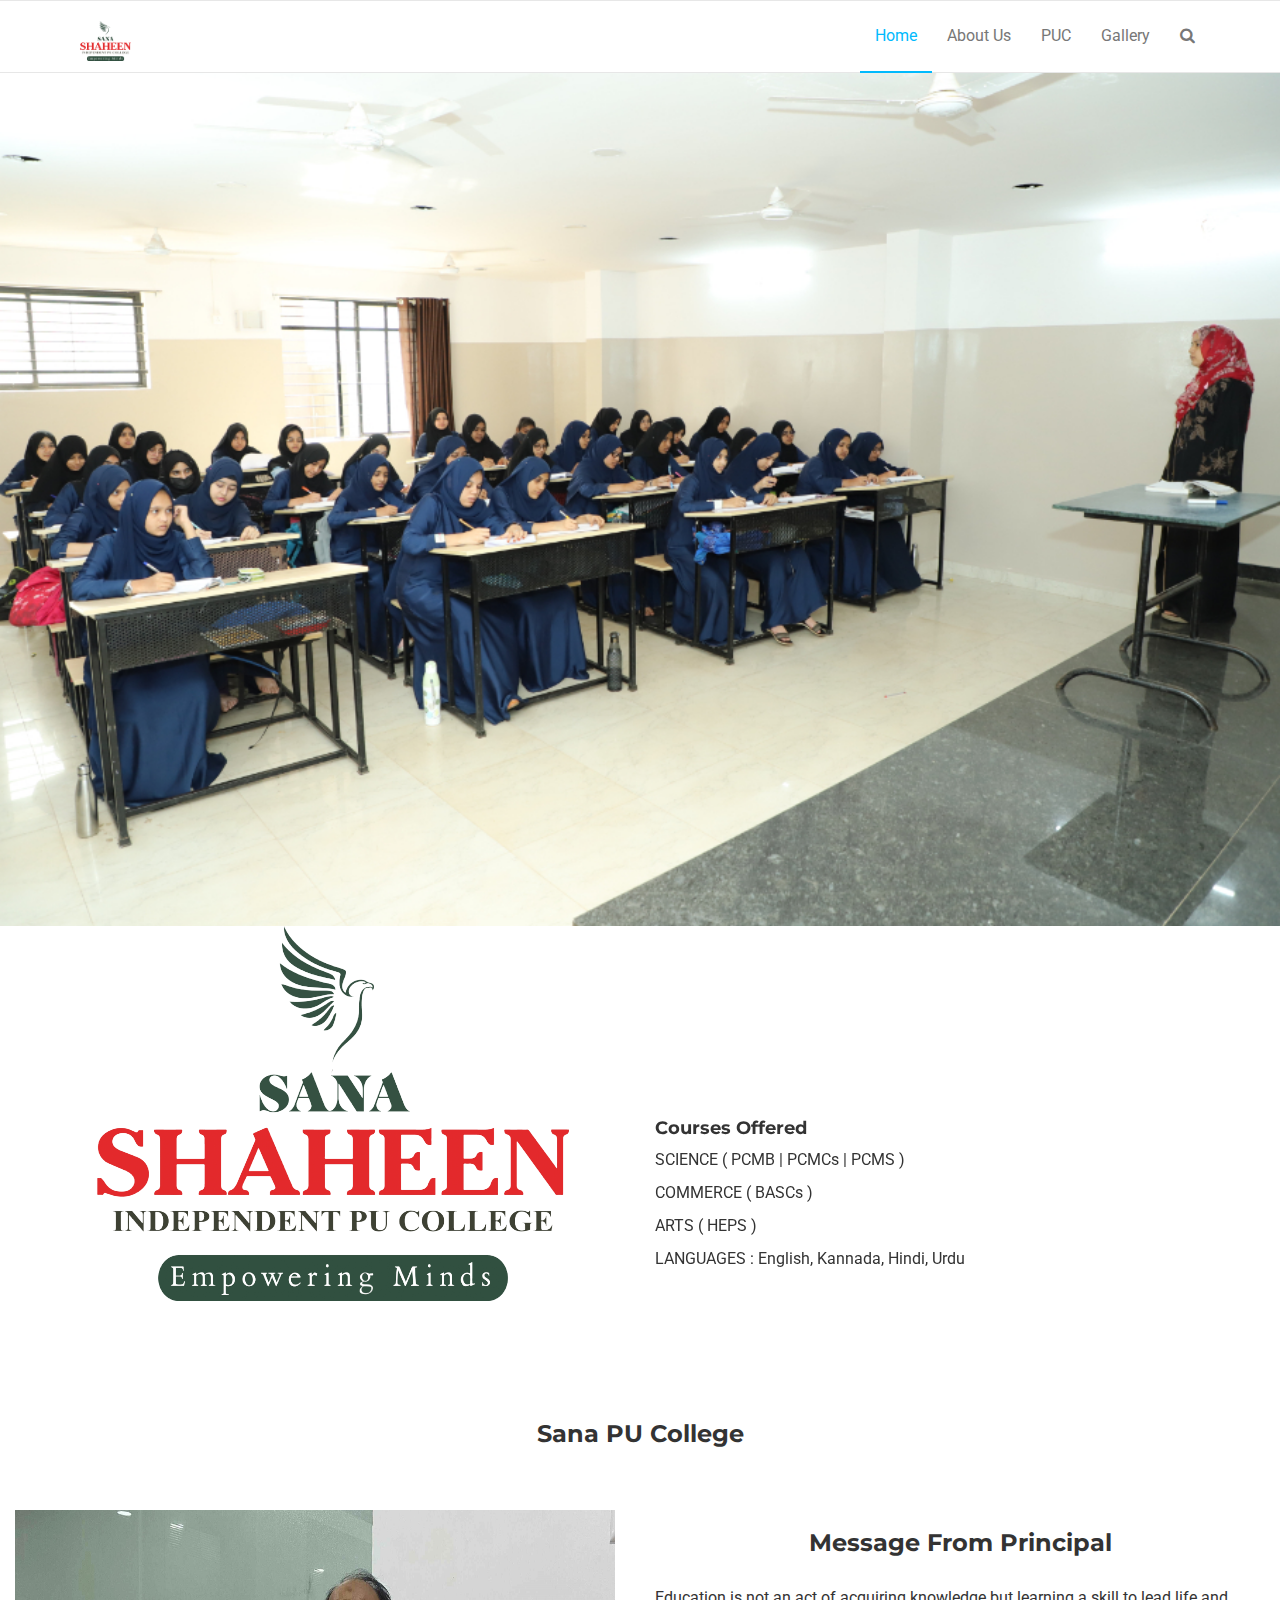
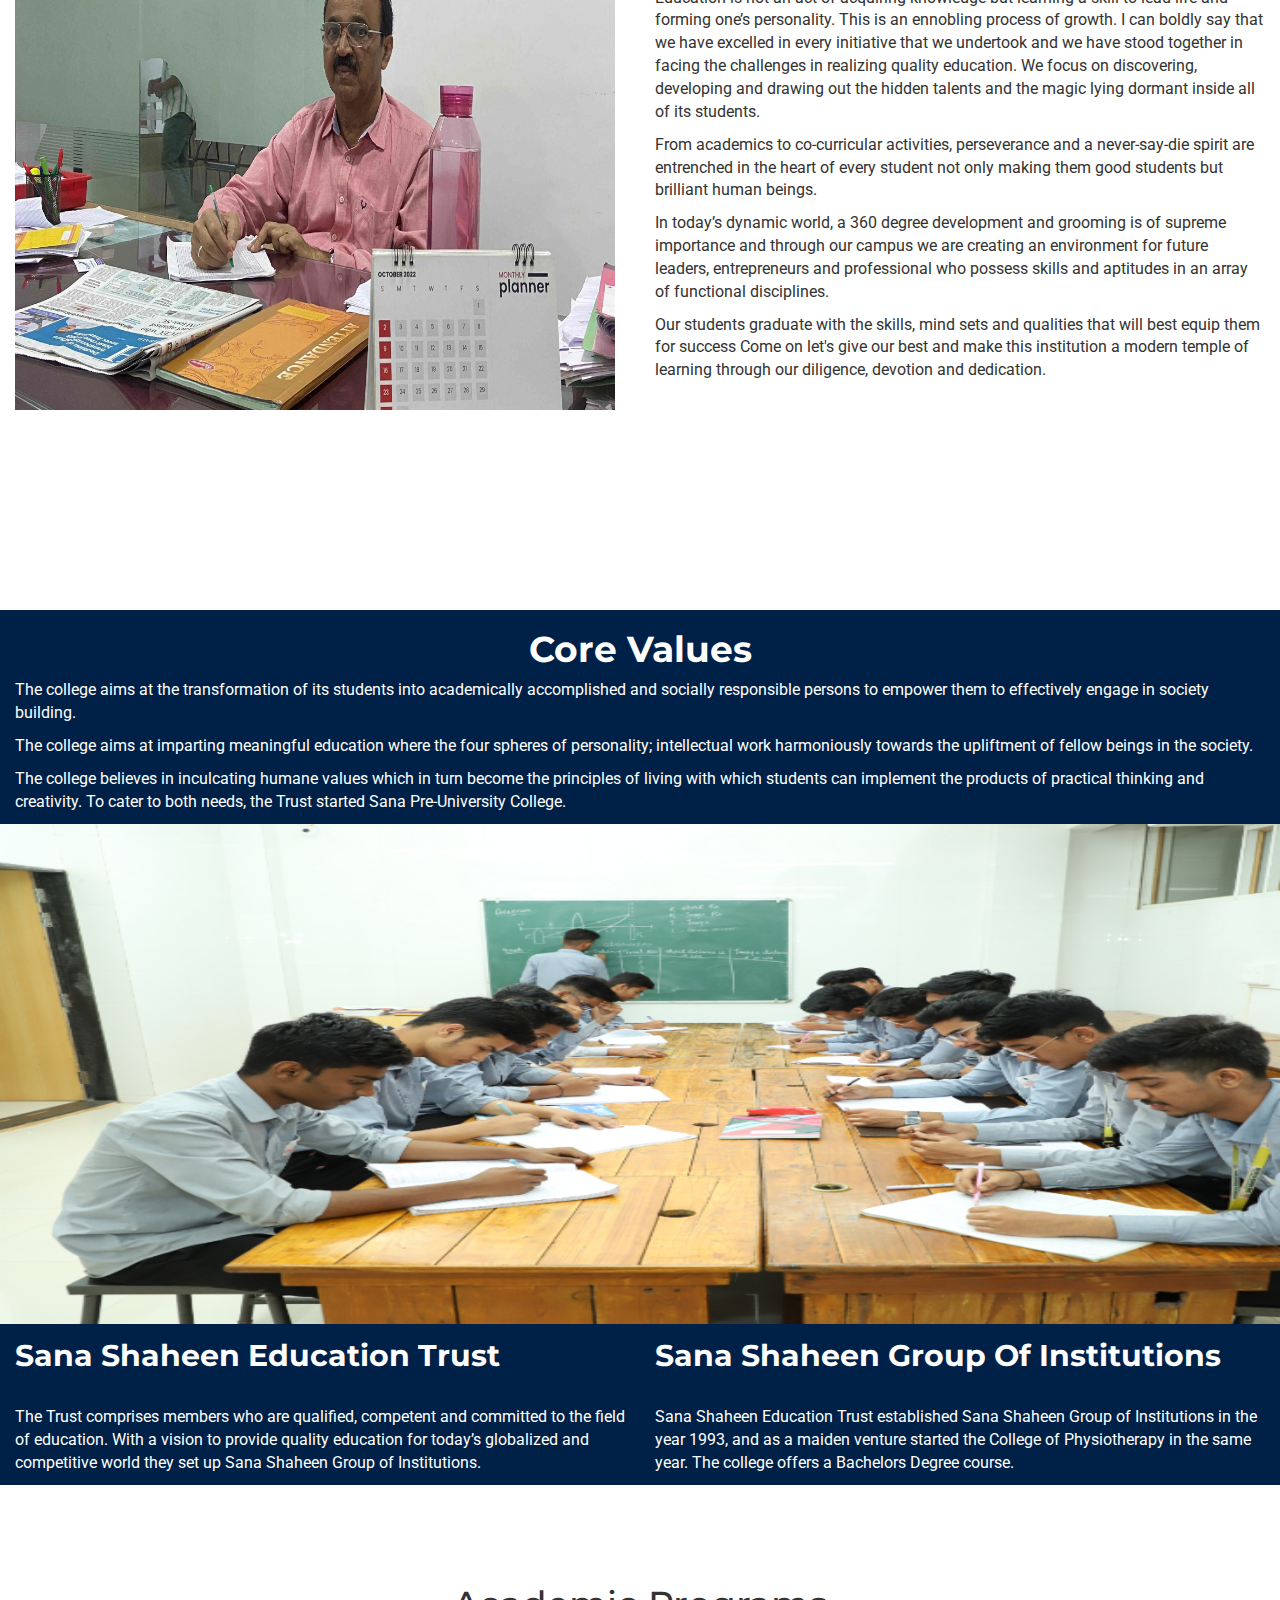
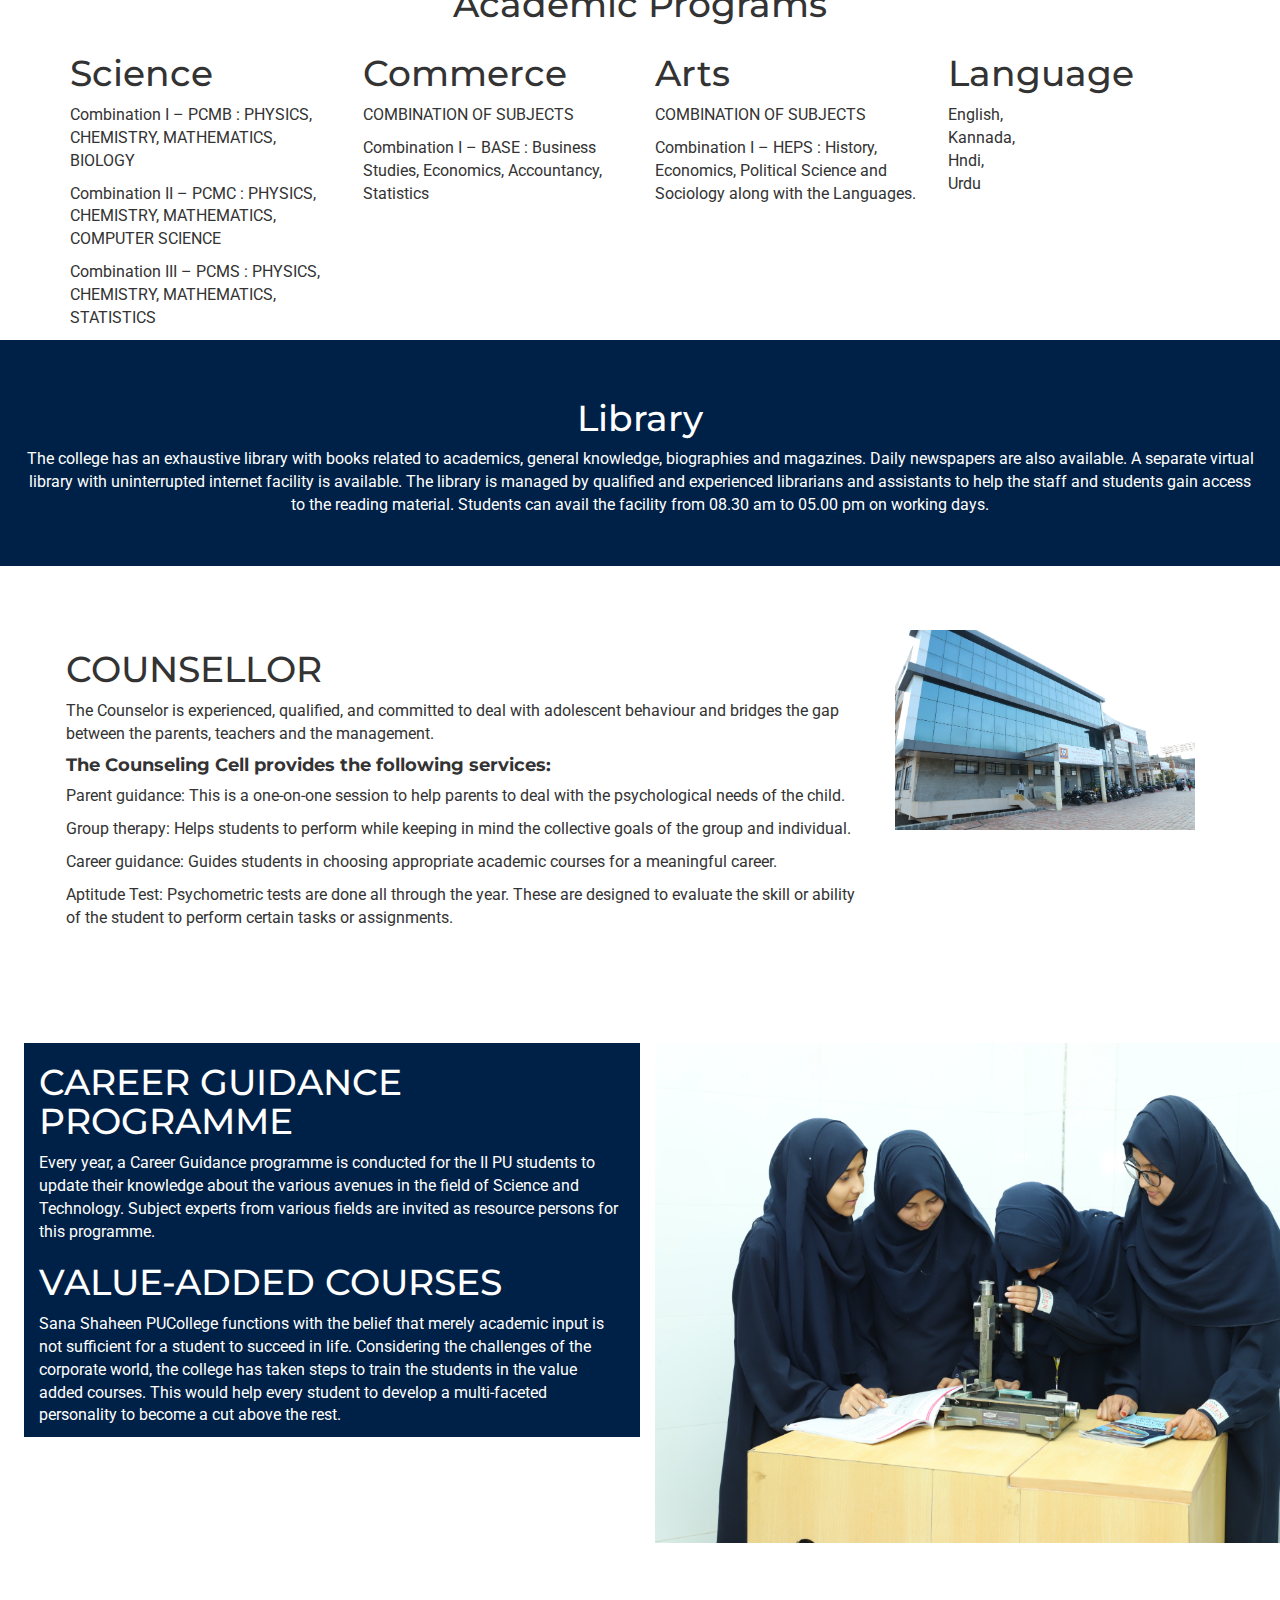
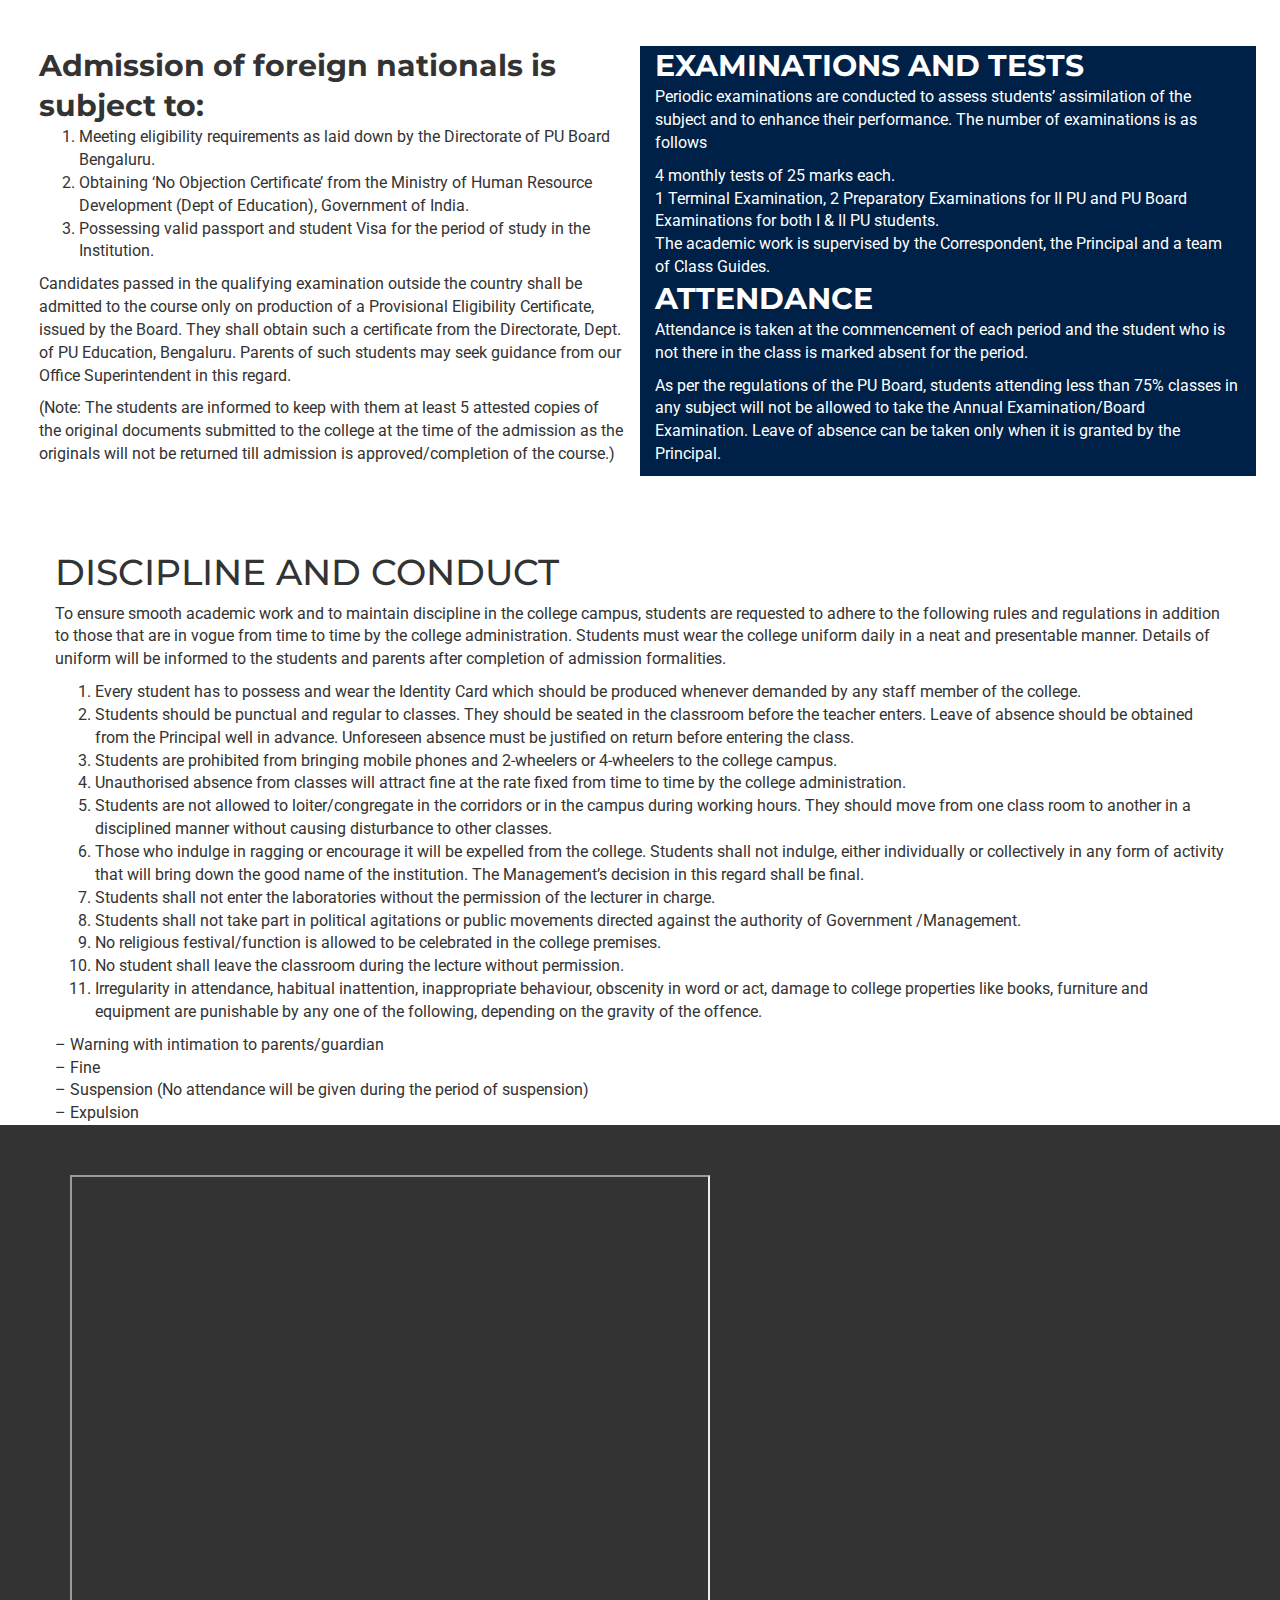
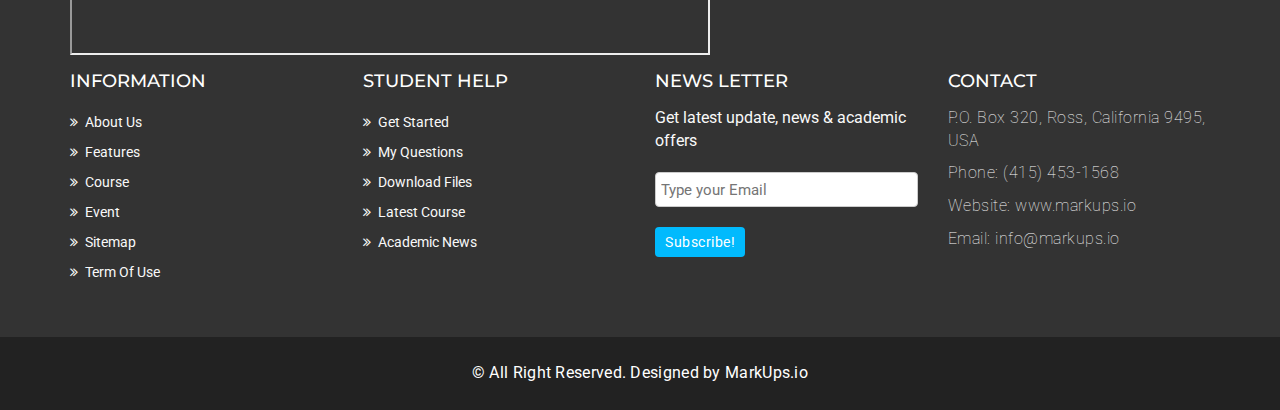
==== commit 3bed8e14: "puc page updated" ====
--- a/sana/puc.html
+++ b/sana/puc.html
@@ -175,16 +175,16 @@
   <!-- core values -->
   <section id="mu-about-us">
     <div class="container-fluid">
-      <div class="row" style="background-color: teal;">
+      <div class="row" style="background-color: rgb(0, 33, 71);;">
         <div class="col-md-12">
-          <h1 class="text-center" style="font-weight: bold;">Core Values</h1>
-      <P>The college aims at the transformation of its students into academically accomplished
+          <h1 class="text-center" style="font-weight: bold; color: #fff;">Core Values</h1>
+      <P style="color: #fff;">The college aims at the transformation of its students into academically accomplished
          and socially responsible persons to empower them to effectively engage in society building.
       </P>
-      <P>The college aims at imparting meaningful education where the four spheres of personality;
+      <P style="color: #fff;">The college aims at imparting meaningful education where the four spheres of personality;
          intellectual work harmoniously towards the upliftment of fellow beings in the society.
       </P>
-      <P>The college believes in inculcating humane values which in turn become the principles
+      <P style="color: #fff;">The college believes in inculcating humane values which in turn become the principles
          of living with which students can implement the products of practical thinking and creativity.
         To cater to both needs, the Trust started Sana Pre-University College.
         </P>  
@@ -196,19 +196,19 @@
       </div>
 
    
-        <div class="row" style=" background-color: slategray; " >
+        <div class="row" style="background-color: rgb(0, 33, 71);;" >
           <div class="col-lg-6">
-            <h2 style="margin-bottom: 5%;">Sana Shaheen Education Trust</h2>
-            <P >The Trust comprises members who are qualified, competent 
+            <h2 style="margin-bottom: 5%; margin-top: 2%; color: #fff;">Sana Shaheen Education Trust</h2>
+            <P style="color: #fff;">The Trust comprises members who are qualified, competent 
               and committed to the field of education. With a vision to 
               provide quality education for today’s globalized and 
               competitive world they set up Sana Shaheen Group of Institutions.</P>
   
           </div>
           <div class="col-lg-6">
-            <h2 style="margin-bottom: 5%; margin-top: 2%;">Sana Shaheen Group Of
+            <h2 style="margin-bottom: 5%; margin-top: 2%; color: #fff;">Sana Shaheen Group Of
               Institutions</h2>
-              <P>Sana Shaheen Education Trust established Sana Shaheen Group of
+              <P style="color: #fff;">Sana Shaheen Education Trust established Sana Shaheen Group of
                  Institutions in the year 1993, and as a maiden venture started
                   the College of Physiotherapy in the same year. The college offers
                    a Bachelors Degree course.</P>
@@ -277,7 +277,8 @@
 
 <!-- library -->
   <section id="lab">
-   <div class="row" style="background-color: black;">
+   <div class="row" style="background-color: rgb(0, 33, 71);">
+   <div class="wrapper" style="padding: 3%;">
     <h1 class="text-center" style="color: #fff;" >Library</h1>
     <p class="text-center" style="color: #fff;">The college has an exhaustive library with books related to academics, general knowledge, biographies and
        magazines. Daily newspapers are also available. A separate virtual library with uninterrupted internet
@@ -285,6 +286,7 @@
         help the staff and students gain access to the reading material. Students can avail the facility from
          08.30 am to 05.00 pm on working days.</p>
    </div>
+   </div>
   </section>
 
   <!-- counselllor -->
@@ -312,28 +314,30 @@
 <!-- career -->
   <section id="career">
     <div class="row">
-      <div class="col-lg-4" style="background-color: #042B46;">
-        <h1 style="color: #fff;">CAREER GUIDANCE
-          PROGRAMME</h1>
-
-          <P style="color: #fff;">Every year, a Career Guidance programme is conducted for the II PU
-             students to update their knowledge about the various avenues in the 
-             field of Science and Technology. Subject experts from various fields
-              are invited as resource persons for this programme.
-          </P>
-
-          <h1 style="color: #fff;">VALUE-ADDED COURSES</h1>
-
-          <P style="color: #fff;">Sana Shaheen PUCollege functions with the belief that merely academic
-             input is not sufficient for a student to succeed in life. Considering
-              the challenges of the corporate world, the college has taken steps to
-               train the students in the value added courses. This would help every
-                student to develop a multi-faceted personality to become a cut above the rest.</P>
-
-      </div>
-
-      <div class="col-lg-4">
-        <img src="./assets/images/s (24).jpg" class="img-fluid" height="500" width="700">
+      <div class="wrapper" style="padding: 3%;">
+        <div class="col-lg-6" style="background-color: rgb(0, 33, 71);">
+          <h1 style="color: #fff;">CAREER GUIDANCE
+            PROGRAMME</h1>
+  
+            <P style="color: #fff;">Every year, a Career Guidance programme is conducted for the II PU
+               students to update their knowledge about the various avenues in the 
+               field of Science and Technology. Subject experts from various fields
+                are invited as resource persons for this programme.
+            </P>
+  
+            <h1 style="color: #fff;">VALUE-ADDED COURSES</h1>
+  
+            <P style="color: #fff;">Sana Shaheen PUCollege functions with the belief that merely academic
+               input is not sufficient for a student to succeed in life. Considering
+                the challenges of the corporate world, the college has taken steps to
+                 train the students in the value added courses. This would help every
+                  student to develop a multi-faceted personality to become a cut above the rest.</P>
+  
+        </div>
+  
+        <div class="col-lg-6">
+          <img src="./assets/images/s (24).jpg" class="img-fluid" height="500" width="700">
+        </div>
       </div>
     </div>
 
@@ -343,65 +347,67 @@
   <!-- Admission -->
   <section id="admission">
     <div class="row" style="margin-top: 5%;">
-      <div class="col-lg-6" >
-       <h2 >Admission of foreign nationals is subject to:</h2>
-       <ol>
-        <li>
-          Meeting eligibility requirements as laid down by the Directorate of PU Board Bengaluru.
-        </li>
-
-        <li>
-          Obtaining ‘No Objection Certificate’ from the Ministry of Human Resource Development 
-          (Dept of Education), Government of India.
-        </li>
-
-        <li>
-          Possessing valid passport and student Visa for the period of study in the Institution.
-        </li>
-
-       </ol>
-
-       <p>Candidates passed in the qualifying examination outside the country shall be admitted
-         to the course only on production of a Provisional Eligibility Certificate, issued by the 
-         Board. They shall obtain such a certificate from the Directorate, Dept. of PU Education,
-         Bengaluru. Parents of such students may seek guidance from our Office Superintendent in this regard.
-
-       </p>
-
-       <P>(Note: The students are informed to keep with them at least 5 attested copies of the original
-         documents submitted to the college at the time of the admission as the originals will not be
-          returned till admission is approved/completion of the course.)
-
-       </P>
-
-      </div>
-
-      <div class="col-lg-6" style="background-color: teal;">
-        <h2>EXAMINATIONS AND TESTS</h2>
-        <P>Periodic examinations are conducted to assess students’ assimilation of the subject and to
-           enhance their performance. The number of examinations is as follows</P>
-
-           <ul>
-            <li>
-              4 monthly tests of 25 marks each.
-            </li>
-            <li>
-              1 Terminal Examination, 2 Preparatory Examinations for II PU and PU Board Examinations for both I & II PU students.
-            </li>
-            <li>
-              The academic work is supervised by the Correspondent, the Principal and a team of Class Guides.
-
-            </li>
-           </ul>
-
-           <h2>ATTENDANCE</h2>
-        <P>Attendance is taken at the commencement of each period and the student who is not there in the 
-          class is marked absent for the period.</P>
-          <P>
-            As per the regulations of the PU Board, students attending less than 75% classes in any subject
-             will not be allowed to take the Annual Examination/Board Examination. Leave of absence can be
-              taken only when it is granted by the Principal.
+      <div class="wrapper" style="padding: 3%;">
+        <div class="col-lg-6" >
+          <h2 >Admission of foreign nationals is subject to:</h2>
+          <ol>
+           <li>
+             Meeting eligibility requirements as laid down by the Directorate of PU Board Bengaluru.
+           </li>
+   
+           <li>
+             Obtaining ‘No Objection Certificate’ from the Ministry of Human Resource Development 
+             (Dept of Education), Government of India.
+           </li>
+   
+           <li>
+             Possessing valid passport and student Visa for the period of study in the Institution.
+           </li>
+   
+          </ol>
+   
+          <p>Candidates passed in the qualifying examination outside the country shall be admitted
+            to the course only on production of a Provisional Eligibility Certificate, issued by the 
+            Board. They shall obtain such a certificate from the Directorate, Dept. of PU Education,
+            Bengaluru. Parents of such students may seek guidance from our Office Superintendent in this regard.
+   
+          </p>
+   
+          <P>(Note: The students are informed to keep with them at least 5 attested copies of the original
+            documents submitted to the college at the time of the admission as the originals will not be
+             returned till admission is approved/completion of the course.)
+   
           </P>
+   
+         </div>
+   
+         <div class="col-lg-6" style="background-color: rgb(0, 33, 71);">
+           <h2 style="color: #fff;">EXAMINATIONS AND TESTS</h2>
+           <P style="color: #fff;">Periodic examinations are conducted to assess students’ assimilation of the subject and to
+              enhance their performance. The number of examinations is as follows</P>
+   
+              <ul>
+               <li style="color: #fff;">
+                 4 monthly tests of 25 marks each.
+               </li>
+               <li style="color: #fff;">
+                 1 Terminal Examination, 2 Preparatory Examinations for II PU and PU Board Examinations for both I & II PU students.
+               </li>
+               <li style="color: #fff;">
+                 The academic work is supervised by the Correspondent, the Principal and a team of Class Guides.
+   
+               </li>
+              </ul>
+   
+              <h2 style="color: #fff;">ATTENDANCE</h2>
+           <P style="color: #fff;">Attendance is taken at the commencement of each period and the student who is not there in the 
+             class is marked absent for the period.</P>
+             <P style="color: #fff;">
+               As per the regulations of the PU Board, students attending less than 75% classes in any subject
+                will not be allowed to take the Annual Examination/Board Examination. Leave of absence can be
+                 taken only when it is granted by the Principal.
+             </P>
+         </div>
       </div>
     </div>
 
